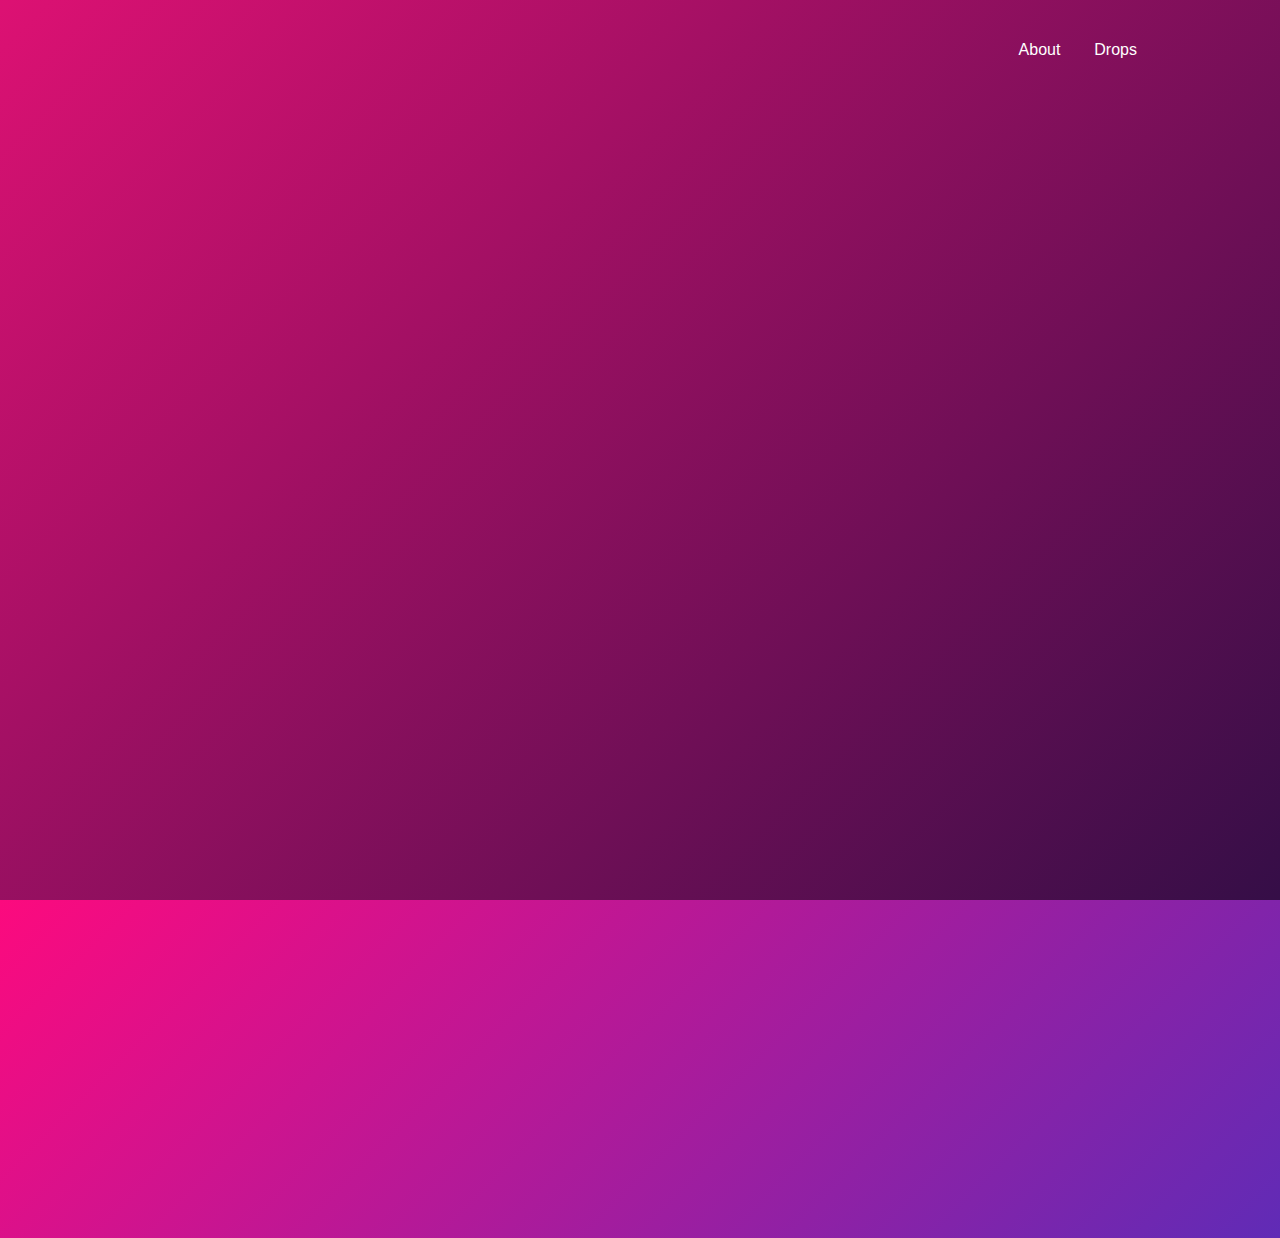
==== raids/index.html @ 93ca28ee "file rename" ====
<!DOCTYPE html>
<html data-wf-domain="knock-offz.webflow.io" data-wf-page="5fed0a3c72f67b501369cc61" data-wf-site="5fed0a3c148d168e999ea239" data-wf-status="1">
    <head>
        <meta charset="utf-8"/>
        <title>KNOCK OFFZ</title>
        <meta content="width=device-width, initial-scale=1" name="viewport"/>
        <meta content="Webflow" name="generator"/>
        <link href="css/styles.css" rel="stylesheet" type="text/css"/>
        <script src="https://ajax.googleapis.com/ajax/libs/webfont/1.6.26/webfont.js" type="text/javascript"></script>
        <script type="text/javascript">
            WebFont.load({
                google: {
                    families: ["Gothic A1:300,regular,500,600,700,800"]
                }
            });
        </script>
        <!--[if lt IE 9]><script src="https://cdnjs.cloudflare.com/ajax/libs/html5shiv/3.7.3/html5shiv.min.js" type="text/javascript"></script><![endif]-->
        <script type="text/javascript">
            !function(o, c) {
                var n = c.documentElement
                  , t = " w-mod-";
                n.className += t + "js",
                ("ontouchstart"in o || o.DocumentTouch && c instanceof DocumentTouch) && (n.className += t + "touch")
            }(window, document);
        </script>
        <link href="https://uploads-ssl.webflow.com/img/favicon.ico" rel="shortcut icon" type="image/x-icon"/>
        <link href="https://uploads-ssl.webflow.com/img/webclip.png" rel="apple-touch-icon"/>
    </head>
    <body class="body">
        <div class="hero">
            <div data-collapse="medium" data-animation="default" data-duration="400" data-doc-height="1" role="banner" class="nav w-nav">
                <div class="nav-inner">
                    <div class="nav-logo-wrap">
                        <a href="#" class="brand w-nav-brand">
                            <img src="https://uploads-ssl.webflow.com/5fed0a3c148d168e999ea239/5fed2b723d451a4222a7e1fe_Untitled%20(1).png" width="291" sizes="291px" srcset="https://uploads-ssl.webflow.com/5fed0a3c148d168e999ea239/5fed2b723d451a4222a7e1fe_Untitled%20(1)-p-500.png 500w, https://uploads-ssl.webflow.com/5fed0a3c148d168e999ea239/5fed2b723d451a4222a7e1fe_Untitled%20(1)-p-800.png 800w, https://uploads-ssl.webflow.com/5fed0a3c148d168e999ea239/5fed2b723d451a4222a7e1fe_Untitled%20(1)-p-1080.png 1080w, https://uploads-ssl.webflow.com/5fed0a3c148d168e999ea239/5fed2b723d451a4222a7e1fe_Untitled%20(1)-p-1600.png 1600w, https://uploads-ssl.webflow.com/5fed0a3c148d168e999ea239/5fed2b723d451a4222a7e1fe_Untitled%20(1).png 1920w" alt=""/>
                        </a>
                    </div>
                    <div class="nav-menu-wrap">
                        <nav role="navigation" class="nav-menu-2 w-nav-menu">
                            <a href="#" class="nav-link w-nav-link">About</a>
                            <a href="/drop.html" class="nav-link w-nav-link">Drops</a>
                        </nav>
                        <div class="menu-button w-nav-button">
                            <div class="menu-icon w-icon-nav-menu"></div>
                        </div>
                    </div>
                </div>
            </div>
        </div>
        <div class="section center">
            <img src="https://uploads-ssl.webflow.com/5fed0a3c148d168e999ea239/5fed0a3c72f67b8a9769ccba_arrow.svg" alt="" class="arrow"/>
            <div data-w-id="6b220cb1-4b9c-7fb0-75b9-53ff4a6c35a2" style="-webkit-transform:translate3d(0, 30PX, 0) scale3d(1, 1, 1) rotateX(0) rotateY(0) rotateZ(0) skew(0, 0);-moz-transform:translate3d(0, 30PX, 0) scale3d(1, 1, 1) rotateX(0) rotateY(0) rotateZ(0) skew(0, 0);-ms-transform:translate3d(0, 30PX, 0) scale3d(1, 1, 1) rotateX(0) rotateY(0) rotateZ(0) skew(0, 0);transform:translate3d(0, 30PX, 0) scale3d(1, 1, 1) rotateX(0) rotateY(0) rotateZ(0) skew(0, 0);opacity:0" class="hero-content">
                <h1 class="heading-3">Replicas</h1>
                <h3 class="hero-subhead">Best Quality, Best Price, Best Products</h3>
                <a href="https://discord.gg/gg2yycAX" target="_blank" class="button w-button">Join Discord</a>
            </div>
            <img src="https://uploads-ssl.webflow.com/5fed0a3c148d168e999ea239/5fed34bbb9e689dfbba9225a_Juice%20box.png" loading="lazy" style="-webkit-transform:translate3d(0, 60PX, 0) scale3d(1, 1, 1) rotateX(0) rotateY(0) rotateZ(0) skew(0, 0);-moz-transform:translate3d(0, 60PX, 0) scale3d(1, 1, 1) rotateX(0) rotateY(0) rotateZ(0) skew(0, 0);-ms-transform:translate3d(0, 60PX, 0) scale3d(1, 1, 1) rotateX(0) rotateY(0) rotateZ(0) skew(0, 0);transform:translate3d(0, 60PX, 0) scale3d(1, 1, 1) rotateX(0) rotateY(0) rotateZ(0) skew(0, 0);opacity:0" width="990" data-w-id="77e69727-c455-8e07-0990-833a661c94ea" alt="" class="hero-image"/>
        </div>
        <div class="bottom-image-wrap w-clearfix">
            <img src="https://uploads-ssl.webflow.com/5fed0a3c148d168e999ea239/5fed3c218ef403497ccfd1d7_cover.1548171.2400x600-removebg-preview%20(2).png" width="2597" sizes="100vw" srcset="https://uploads-ssl.webflow.com/5fed0a3c148d168e999ea239/5fed3c218ef403497ccfd1d7_cover.1548171.2400x600-removebg-preview%20(2)-p-500.png 500w, https://uploads-ssl.webflow.com/5fed0a3c148d168e999ea239/5fed3c218ef403497ccfd1d7_cover.1548171.2400x600-removebg-preview%20(2)-p-800.png 800w, https://uploads-ssl.webflow.com/5fed0a3c148d168e999ea239/5fed3c218ef403497ccfd1d7_cover.1548171.2400x600-removebg-preview%20(2).png 1000w" alt="" class="image-5"/>
        </div>
        <div id="download" class="section wide purple">
            <div data-w-id="376e2a1f-ec70-0dab-11ea-b1863101e37b" style="-webkit-transform:translate3d(0, 40PX, 0) scale3d(1, 1, 1) rotateX(0) rotateY(0) rotateZ(0) skew(0, 0);-moz-transform:translate3d(0, 40PX, 0) scale3d(1, 1, 1) rotateX(0) rotateY(0) rotateZ(0) skew(0, 0);-ms-transform:translate3d(0, 40PX, 0) scale3d(1, 1, 1) rotateX(0) rotateY(0) rotateZ(0) skew(0, 0);transform:translate3d(0, 40PX, 0) scale3d(1, 1, 1) rotateX(0) rotateY(0) rotateZ(0) skew(0, 0);opacity:0" class="wrap">
                <h2>Ready to flex on your friends?</h2>
                <div class="button-wrap">
                    <a href="https://discord.gg/gg2yycAX" target="_blank" class="button w-button">Join Discord</a>
                    <a href="#" class="button contact w-button">See Drops</a>
                </div>
            </div>
        </div>
        <script src="https://d3e54v103j8qbb.cloudfront.net/js/jquery-3.5.1.min.dc5e7f18c8.js?site=5fed0a3c148d168e999ea239" type="text/javascript" integrity="sha256-9/aliU8dGd2tb6OSsuzixeV4y/faTqgFtohetphbbj0=" crossorigin="anonymous"></script>
        <script src="js/main.js" type="text/javascript"></script>
        <!--[if lte IE 9]><script src="//cdnjs.cloudflare.com/ajax/libs/placeholders/3.0.2/placeholders.min.js"></script><![endif]-->
    </body>
</html>
---- raids/css/styles.css ----
/* Generated on: Thu Dec 31 2020 04:49:14 GMT+0000 (Coordinated Universal Time) */
/* ==========================================================================
   normalize.css v3.0.3 | MIT License | github.com/necolas/normalize.css 
   ========================================================================== */
/*! normalize.css v3.0.3 | MIT License | github.com/necolas/normalize.css */html{font-family:sans-serif;-ms-text-size-adjust:100%;-webkit-text-size-adjust:100%}body{margin:0}article,aside,details,figcaption,figure,footer,header,hgroup,main,menu,nav,section,summary{display:block}audio,canvas,progress,video{display:inline-block;vertical-align:baseline}audio:not([controls]){display:none;height:0}[hidden],template{display:none}a{background-color:transparent}a:active,a:hover{outline:0}abbr[title]{border-bottom:1px dotted}b,strong{font-weight:bold}dfn{font-style:italic}h1{font-size:2em;margin:.67em 0}mark{background:#ff0;color:#000}small{font-size:80%}sub,sup{font-size:75%;line-height:0;position:relative;vertical-align:baseline}sup{top:-0.5em}sub{bottom:-0.25em}img{border:0}svg:not(:root){overflow:hidden}figure{margin:1em 40px}hr{box-sizing:content-box;height:0}pre{overflow:auto}code,kbd,pre,samp{font-family:monospace,monospace;font-size:1em}button,input,optgroup,select,textarea{color:inherit;font:inherit;margin:0}button{overflow:visible}button,select{text-transform:none}button,html input[type="button"],input[type="reset"]{-webkit-appearance:button;cursor:pointer}button[disabled],html input[disabled]{cursor:default}button::-moz-focus-inner,input::-moz-focus-inner{border:0;padding:0}input{line-height:normal}input[type="checkbox"],input[type="radio"]{box-sizing:border-box;padding:0}input[type="number"]::-webkit-inner-spin-button,input[type="number"]::-webkit-outer-spin-button{height:auto}input[type="search"]{-webkit-appearance:none}input[type="search"]::-webkit-search-cancel-button,input[type="search"]::-webkit-search-decoration{-webkit-appearance:none}fieldset{border:1px solid #c0c0c0;margin:0 2px;padding:.35em .625em .75em}legend{border:0;padding:0}textarea{overflow:auto}optgroup{font-weight:bold}table{border-collapse:collapse;border-spacing:0}td,th{padding:0}

/* ==========================================================================
   Start of base Webflow CSS - If you're looking for some ultra-clean CSS, skip the boilerplate and see the unminified code below.
   ========================================================================== */
   @font-face{font-family:'webflow-icons';src:url("[data-uri]") format('truetype');font-weight:normal;font-style:normal}[class^="w-icon-"],[class*=" w-icon-"]{font-family:'webflow-icons' !important;speak:none;font-style:normal;font-weight:normal;font-variant:normal;text-transform:none;line-height:1;-webkit-font-smoothing:antialiased;-moz-osx-font-smoothing:grayscale}.w-icon-slider-right:before{content:"\e600"}.w-icon-slider-left:before{content:"\e601"}.w-icon-nav-menu:before{content:"\e602"}.w-icon-arrow-down:before,.w-icon-dropdown-toggle:before{content:"\e603"}.w-icon-file-upload-remove:before{content:"\e900"}.w-icon-file-upload-icon:before{content:"\e903"}*{-webkit-box-sizing:border-box;-moz-box-sizing:border-box;box-sizing:border-box}html{height:100%}body{margin:0;min-height:100%;background-color:#fff;font-family:Arial,sans-serif;font-size:14px;line-height:20px;color:#333}img{max-width:100%;vertical-align:middle;display:inline-block}html.w-mod-touch *{background-attachment:scroll !important}.w-block{display:block}.w-inline-block{max-width:100%;display:inline-block}.w-clearfix:before,.w-clearfix:after{content:" ";display:table;grid-column-start:1;grid-row-start:1;grid-column-end:2;grid-row-end:2}.w-clearfix:after{clear:both}.w-hidden{display:none}.w-button{display:inline-block;padding:9px 15px;background-color:#3898EC;color:white;border:0;line-height:inherit;text-decoration:none;cursor:pointer;border-radius:0}input.w-button{-webkit-appearance:button}html[data-w-dynpage] [data-w-cloak]{color:transparent !important}.w-webflow-badge,.w-webflow-badge *{position:static;left:auto;top:auto;right:auto;bottom:auto;z-index:auto;display:block;visibility:visible;overflow:visible;overflow-x:visible;overflow-y:visible;box-sizing:border-box;width:auto;height:auto;max-height:none;max-width:none;min-height:0;min-width:0;margin:0;padding:0;float:none;clear:none;border:0 none transparent;border-radius:0;background:none;background-image:none;background-position:0 0;background-size:auto auto;background-repeat:repeat;background-origin:padding-box;background-clip:border-box;background-attachment:scroll;background-color:transparent;box-shadow:none;opacity:1;transform:none;transition:none;direction:ltr;font-family:inherit;font-weight:inherit;color:inherit;font-size:inherit;line-height:inherit;font-style:inherit;font-variant:inherit;text-align:inherit;letter-spacing:inherit;text-decoration:inherit;text-indent:0;text-transform:inherit;list-style-type:disc;text-shadow:none;font-smoothing:auto;vertical-align:baseline;cursor:inherit;white-space:inherit;word-break:normal;word-spacing:normal;word-wrap:normal}.w-webflow-badge{position:fixed !important;display:inline-block !important;visibility:visible !important;z-index:2147483647 !important;top:auto !important;right:12px !important;bottom:12px !important;left:auto !important;color:#AAADB0 !important;background-color:#fff !important;border-radius:3px !important;padding:6px 8px 6px 6px !important;font-size:12px !important;opacity:1 !important;line-height:14px !important;text-decoration:none !important;transform:none !important;margin:0 !important;width:auto !important;height:auto !important;overflow:visible !important;white-space:nowrap;box-shadow:0 0 0 1px rgba(0,0,0,0.1),0 1px 3px rgba(0,0,0,0.1);cursor:pointer}.w-webflow-badge>img{display:inline-block !important;visibility:visible !important;opacity:1 !important;vertical-align:middle !important}h1,h2,h3,h4,h5,h6{font-weight:bold;margin-bottom:10px}h1{font-size:38px;line-height:44px;margin-top:20px}h2{font-size:32px;line-height:36px;margin-top:20px}h3{font-size:24px;line-height:30px;margin-top:20px}h4{font-size:18px;line-height:24px;margin-top:10px}h5{font-size:14px;line-height:20px;margin-top:10px}h6{font-size:12px;line-height:18px;margin-top:10px}p{margin-top:0;margin-bottom:10px}blockquote{margin:0 0 10px 0;padding:10px 20px;border-left:5px solid #E2E2E2;font-size:18px;line-height:22px}figure{margin:0;margin-bottom:10px}figcaption{margin-top:5px;text-align:center}ul,ol{margin-top:0;margin-bottom:10px;padding-left:40px}.w-list-unstyled{padding-left:0;list-style:none}.w-embed:before,.w-embed:after{content:" ";display:table;grid-column-start:1;grid-row-start:1;grid-column-end:2;grid-row-end:2}.w-embed:after{clear:both}.w-video{width:100%;position:relative;padding:0}.w-video iframe,.w-video object,.w-video embed{position:absolute;top:0;left:0;width:100%;height:100%}fieldset{padding:0;margin:0;border:0}button,html input[type="button"],input[type="reset"]{border:0;cursor:pointer;-webkit-appearance:button}.w-form{margin:0 0 15px}.w-form-done{display:none;padding:20px;text-align:center;background-color:#dddddd}.w-form-fail{display:none;margin-top:10px;padding:10px;background-color:#ffdede}label{display:block;margin-bottom:5px;font-weight:bold}.w-input,.w-select{display:block;width:100%;height:38px;padding:8px 12px;margin-bottom:10px;font-size:14px;line-height:1.42857143;color:#333333;vertical-align:middle;background-color:#ffffff;border:1px solid #cccccc}.w-input:-moz-placeholder,.w-select:-moz-placeholder{color:#999}.w-input::-moz-placeholder,.w-select::-moz-placeholder{color:#999;opacity:1}.w-input:-ms-input-placeholder,.w-select:-ms-input-placeholder{color:#999}.w-input::-webkit-input-placeholder,.w-select::-webkit-input-placeholder{color:#999}.w-input:focus,.w-select:focus{border-color:#3898EC;outline:0}.w-input[disabled],.w-select[disabled],.w-input[readonly],.w-select[readonly],fieldset[disabled] .w-input,fieldset[disabled] .w-select{cursor:not-allowed;background-color:#eeeeee}textarea.w-input,textarea.w-select{height:auto}.w-select{background-color:#f3f3f3}.w-select[multiple]{height:auto}.w-form-label{display:inline-block;cursor:pointer;font-weight:normal;margin-bottom:0}.w-radio{display:block;margin-bottom:5px;padding-left:20px}.w-radio:before,.w-radio:after{content:" ";display:table;grid-column-start:1;grid-row-start:1;grid-column-end:2;grid-row-end:2}.w-radio:after{clear:both}.w-radio-input{margin:4px 0 0;margin-top:1px \9;line-height:normal;float:left;margin-left:-20px}.w-radio-input{margin-top:3px}.w-file-upload{display:block;margin-bottom:10px}.w-file-upload-input{width:.1px;height:.1px;opacity:0;overflow:hidden;position:absolute;z-index:-100}.w-file-upload-default,.w-file-upload-uploading,.w-file-upload-success{display:inline-block;color:#333333}.w-file-upload-error{display:block;margin-top:10px}.w-file-upload-default.w-hidden,.w-file-upload-uploading.w-hidden,.w-file-upload-error.w-hidden,.w-file-upload-success.w-hidden{display:none}.w-file-upload-uploading-btn{display:flex;font-size:14px;font-weight:normal;cursor:pointer;margin:0;padding:8px 12px;border:1px solid #cccccc;background-color:#fafafa}.w-file-upload-file{display:flex;flex-grow:1;justify-content:space-between;margin:0;padding:8px 9px 8px 11px;border:1px solid #cccccc;background-color:#fafafa}.w-file-upload-file-name{font-size:14px;font-weight:normal;display:block}.w-file-remove-link{margin-top:3px;margin-left:10px;width:auto;height:auto;padding:3px;display:block;cursor:pointer}.w-icon-file-upload-remove{margin:auto;font-size:10px}.w-file-upload-error-msg{display:inline-block;color:#ea384c;padding:2px 0}.w-file-upload-info{display:inline-block;line-height:38px;padding:0 12px}.w-file-upload-label{display:inline-block;font-size:14px;font-weight:normal;cursor:pointer;margin:0;padding:8px 12px;border:1px solid #cccccc;background-color:#fafafa}.w-icon-file-upload-icon,.w-icon-file-upload-uploading{display:inline-block;margin-right:8px;width:20px}.w-icon-file-upload-uploading{height:20px}.w-container{margin-left:auto;margin-right:auto;max-width:940px}.w-container:before,.w-container:after{content:" ";display:table;grid-column-start:1;grid-row-start:1;grid-column-end:2;grid-row-end:2}.w-container:after{clear:both}.w-container .w-row{margin-left:-10px;margin-right:-10px}.w-row:before,.w-row:after{content:" ";display:table;grid-column-start:1;grid-row-start:1;grid-column-end:2;grid-row-end:2}.w-row:after{clear:both}.w-row .w-row{margin-left:0;margin-right:0}.w-col{position:relative;float:left;width:100%;min-height:1px;padding-left:10px;padding-right:10px}.w-col .w-col{padding-left:0;padding-right:0}.w-col-1{width:8.33333333%}.w-col-2{width:16.66666667%}.w-col-3{width:25%}.w-col-4{width:33.33333333%}.w-col-5{width:41.66666667%}.w-col-6{width:50%}.w-col-7{width:58.33333333%}.w-col-8{width:66.66666667%}.w-col-9{width:75%}.w-col-10{width:83.33333333%}.w-col-11{width:91.66666667%}.w-col-12{width:100%}.w-hidden-main{display:none !important}@media screen and (max-width:991px){.w-container{max-width:728px}.w-hidden-main{display:inherit !important}.w-hidden-medium{display:none !important}.w-col-medium-1{width:8.33333333%}.w-col-medium-2{width:16.66666667%}.w-col-medium-3{width:25%}.w-col-medium-4{width:33.33333333%}.w-col-medium-5{width:41.66666667%}.w-col-medium-6{width:50%}.w-col-medium-7{width:58.33333333%}.w-col-medium-8{width:66.66666667%}.w-col-medium-9{width:75%}.w-col-medium-10{width:83.33333333%}.w-col-medium-11{width:91.66666667%}.w-col-medium-12{width:100%}.w-col-stack{width:100%;left:auto;right:auto}}@media screen and (max-width:767px){.w-hidden-main{display:inherit !important}.w-hidden-medium{display:inherit !important}.w-hidden-small{display:none !important}.w-row,.w-container .w-row{margin-left:0;margin-right:0}.w-col{width:100%;left:auto;right:auto}.w-col-small-1{width:8.33333333%}.w-col-small-2{width:16.66666667%}.w-col-small-3{width:25%}.w-col-small-4{width:33.33333333%}.w-col-small-5{width:41.66666667%}.w-col-small-6{width:50%}.w-col-small-7{width:58.33333333%}.w-col-small-8{width:66.66666667%}.w-col-small-9{width:75%}.w-col-small-10{width:83.33333333%}.w-col-small-11{width:91.66666667%}.w-col-small-12{width:100%}}@media screen and (max-width:479px){.w-container{max-width:none}.w-hidden-main{display:inherit !important}.w-hidden-medium{display:inherit !important}.w-hidden-small{display:inherit !important}.w-hidden-tiny{display:none !important}.w-col{width:100%}.w-col-tiny-1{width:8.33333333%}.w-col-tiny-2{width:16.66666667%}.w-col-tiny-3{width:25%}.w-col-tiny-4{width:33.33333333%}.w-col-tiny-5{width:41.66666667%}.w-col-tiny-6{width:50%}.w-col-tiny-7{width:58.33333333%}.w-col-tiny-8{width:66.66666667%}.w-col-tiny-9{width:75%}.w-col-tiny-10{width:83.33333333%}.w-col-tiny-11{width:91.66666667%}.w-col-tiny-12{width:100%}}.w-widget{position:relative}.w-widget-map{width:100%;height:400px}.w-widget-map label{width:auto;display:inline}.w-widget-map img{max-width:inherit}.w-widget-map .gm-style-iw{text-align:center}.w-widget-map .gm-style-iw>button{display:none !important}.w-widget-twitter{overflow:hidden}.w-widget-twitter-count-shim{display:inline-block;vertical-align:top;position:relative;width:28px;height:20px;text-align:center;background:white;border:#758696 solid 1px;border-radius:3px}.w-widget-twitter-count-shim *{pointer-events:none;-webkit-user-select:none;-moz-user-select:none;-ms-user-select:none;user-select:none}.w-widget-twitter-count-shim .w-widget-twitter-count-inner{position:relative;font-size:15px;line-height:12px;text-align:center;color:#999;font-family:serif}.w-widget-twitter-count-shim .w-widget-twitter-count-clear{position:relative;display:block}.w-widget-twitter-count-shim.w--large{width:36px;height:28px}.w-widget-twitter-count-shim.w--large .w-widget-twitter-count-inner{font-size:18px;line-height:18px}.w-widget-twitter-count-shim:not(.w--vertical){margin-left:5px;margin-right:8px}.w-widget-twitter-count-shim:not(.w--vertical).w--large{margin-left:6px}.w-widget-twitter-count-shim:not(.w--vertical):before,.w-widget-twitter-count-shim:not(.w--vertical):after{top:50%;left:0;border:solid transparent;content:" ";height:0;width:0;position:absolute;pointer-events:none}.w-widget-twitter-count-shim:not(.w--vertical):before{border-color:rgba(117,134,150,0);border-right-color:#5d6c7b;border-width:4px;margin-left:-9px;margin-top:-4px}.w-widget-twitter-count-shim:not(.w--vertical).w--large:before{border-width:5px;margin-left:-10px;margin-top:-5px}.w-widget-twitter-count-shim:not(.w--vertical):after{border-color:rgba(255,255,255,0);border-right-color:white;border-width:4px;margin-left:-8px;margin-top:-4px}.w-widget-twitter-count-shim:not(.w--vertical).w--large:after{border-width:5px;margin-left:-9px;margin-top:-5px}.w-widget-twitter-count-shim.w--vertical{width:61px;height:33px;margin-bottom:8px}.w-widget-twitter-count-shim.w--vertical:before,.w-widget-twitter-count-shim.w--vertical:after{top:100%;left:50%;border:solid transparent;content:" ";height:0;width:0;position:absolute;pointer-events:none}.w-widget-twitter-count-shim.w--vertical:before{border-color:rgba(117,134,150,0);border-top-color:#5d6c7b;border-width:5px;margin-left:-5px}.w-widget-twitter-count-shim.w--vertical:after{border-color:rgba(255,255,255,0);border-top-color:white;border-width:4px;margin-left:-4px}.w-widget-twitter-count-shim.w--vertical .w-widget-twitter-count-inner{font-size:18px;line-height:22px}.w-widget-twitter-count-shim.w--vertical.w--large{width:76px}.w-widget-gplus{overflow:hidden}.w-background-video{position:relative;overflow:hidden;height:500px;color:white}.w-background-video>video{background-size:cover;background-position:50% 50%;position:absolute;margin:auto;width:100%;height:100%;right:-100%;bottom:-100%;top:-100%;left:-100%;object-fit:cover;z-index:-100}.w-background-video>video::-webkit-media-controls-start-playback-button{display:none !important;-webkit-appearance:none}.w-slider{position:relative;height:300px;text-align:center;background:#dddddd;clear:both;-webkit-tap-highlight-color:rgba(0,0,0,0);tap-highlight-color:rgba(0,0,0,0)}.w-slider-mask{position:relative;display:block;overflow:hidden;z-index:1;left:0;right:0;height:100%;white-space:nowrap}.w-slide{position:relative;display:inline-block;vertical-align:top;width:100%;height:100%;white-space:normal;text-align:left}.w-slider-nav{position:absolute;z-index:2;top:auto;right:0;bottom:0;left:0;margin:auto;padding-top:10px;height:40px;text-align:center;-webkit-tap-highlight-color:rgba(0,0,0,0);tap-highlight-color:rgba(0,0,0,0)}.w-slider-nav.w-round>div{border-radius:100%}.w-slider-nav.w-num>div{width:auto;height:auto;padding:.2em .5em;font-size:inherit;line-height:inherit}.w-slider-nav.w-shadow>div{box-shadow:0 0 3px rgba(51,51,51,0.4)}.w-slider-nav-invert{color:#fff}.w-slider-nav-invert>div{background-color:rgba(34,34,34,0.4)}.w-slider-nav-invert>div.w-active{background-color:#222}.w-slider-dot{position:relative;display:inline-block;width:1em;height:1em;background-color:rgba(255,255,255,0.4);cursor:pointer;margin:0 3px .5em;transition:background-color 100ms,color 100ms}.w-slider-dot.w-active{background-color:#fff}.w-slider-dot:focus{outline:none;box-shadow:0 0 0 2px #fff}.w-slider-dot:focus.w-active{box-shadow:none}.w-slider-arrow-left,.w-slider-arrow-right{position:absolute;width:80px;top:0;right:0;bottom:0;left:0;margin:auto;cursor:pointer;overflow:hidden;color:white;font-size:40px;-webkit-tap-highlight-color:rgba(0,0,0,0);tap-highlight-color:rgba(0,0,0,0);-webkit-user-select:none;-moz-user-select:none;-ms-user-select:none;user-select:none}.w-slider-arrow-left [class^="w-icon-"],.w-slider-arrow-right [class^="w-icon-"],.w-slider-arrow-left [class*=" w-icon-"],.w-slider-arrow-right [class*=" w-icon-"]{position:absolute}.w-slider-arrow-left:focus,.w-slider-arrow-right:focus{outline:0}.w-slider-arrow-left{z-index:3;right:auto}.w-slider-arrow-right{z-index:4;left:auto}.w-icon-slider-left,.w-icon-slider-right{top:0;right:0;bottom:0;left:0;margin:auto;width:1em;height:1em}.w-slider-aria-label{border:0;clip:rect(0 0 0 0);height:1px;margin:-1px;overflow:hidden;padding:0;position:absolute;width:1px}.w-dropdown{display:inline-block;position:relative;text-align:left;margin-left:auto;margin-right:auto;z-index:900}.w-dropdown-btn,.w-dropdown-toggle,.w-dropdown-link{position:relative;vertical-align:top;text-decoration:none;color:#222222;padding:20px;text-align:left;margin-left:auto;margin-right:auto;white-space:nowrap}.w-dropdown-toggle{-webkit-user-select:none;-moz-user-select:none;-ms-user-select:none;user-select:none;display:inline-block;cursor:pointer;padding-right:40px}.w-dropdown-toggle:focus{outline:0}.w-icon-dropdown-toggle{position:absolute;top:0;right:0;bottom:0;margin:auto;margin-right:20px;width:1em;height:1em}.w-dropdown-list{position:absolute;background:#dddddd;display:none;min-width:100%}.w-dropdown-list.w--open{display:block}.w-dropdown-link{padding:10px 20px;display:block;color:#222222}.w-dropdown-link.w--current{color:#0082f3}.w-dropdown-link:focus{outline:0}@media screen and (max-width:767px){.w-nav-brand{padding-left:10px}}.w-lightbox-backdrop{color:#000;cursor:auto;font-family:serif;font-size:medium;font-style:normal;font-variant:normal;font-weight:normal;letter-spacing:normal;line-height:normal;list-style:disc;text-align:start;text-indent:0;text-shadow:none;text-transform:none;visibility:visible;white-space:normal;word-break:normal;word-spacing:normal;word-wrap:normal;position:fixed;top:0;right:0;bottom:0;left:0;color:#fff;font-family:"Helvetica Neue",Helvetica,Ubuntu,"Segoe UI",Verdana,sans-serif;font-size:17px;line-height:1.2;font-weight:300;text-align:center;background:rgba(0,0,0,0.9);z-index:2000;outline:0;opacity:0;-webkit-user-select:none;-moz-user-select:none;-ms-user-select:none;-webkit-tap-highlight-color:transparent;-webkit-transform:translate(0, 0)}.w-lightbox-backdrop,.w-lightbox-container{height:100%;overflow:auto;-webkit-overflow-scrolling:touch}.w-lightbox-content{position:relative;height:100vh;overflow:hidden}.w-lightbox-view{position:absolute;width:100vw;height:100vh;opacity:0}.w-lightbox-view:before{content:"";height:100vh}.w-lightbox-group,.w-lightbox-group .w-lightbox-view,.w-lightbox-group .w-lightbox-view:before{height:86vh}.w-lightbox-frame,.w-lightbox-view:before{display:inline-block;vertical-align:middle}.w-lightbox-figure{position:relative;margin:0}.w-lightbox-group .w-lightbox-figure{cursor:pointer}.w-lightbox-img{width:auto;height:auto;max-width:none}.w-lightbox-image{display:block;float:none;max-width:100vw;max-height:100vh}.w-lightbox-group .w-lightbox-image{max-height:86vh}.w-lightbox-caption{position:absolute;right:0;bottom:0;left:0;padding:.5em 1em;background:rgba(0,0,0,0.4);text-align:left;text-overflow:ellipsis;white-space:nowrap;overflow:hidden}.w-lightbox-embed{position:absolute;top:0;right:0;bottom:0;left:0;width:100%;height:100%}.w-lightbox-control{position:absolute;top:0;width:4em;background-size:24px;background-repeat:no-repeat;background-position:center;cursor:pointer;-webkit-transition:all .3s;transition:all .3s}.w-lightbox-left{display:none;bottom:0;left:0;background-image:url("[data-uri]")}.w-lightbox-right{display:none;right:0;bottom:0;background-image:url("[data-uri]")}.w-lightbox-close{right:0;height:2.6em;background-image:url("[data-uri]");background-size:18px}.w-lightbox-strip{position:absolute;bottom:0;left:0;right:0;padding:0 1vh;line-height:0;white-space:nowrap;overflow-x:auto;overflow-y:hidden}.w-lightbox-item{display:inline-block;width:10vh;padding:2vh 1vh;box-sizing:content-box;cursor:pointer;-webkit-transform:translate3d(0, 0, 0)}.w-lightbox-active{opacity:.3}.w-lightbox-thumbnail{position:relative;height:10vh;background:#222;overflow:hidden}.w-lightbox-thumbnail-image{position:absolute;top:0;left:0}.w-lightbox-thumbnail .w-lightbox-tall{top:50%;width:100%;-webkit-transform:translate(0, -50%);-ms-transform:translate(0, -50%);transform:translate(0, -50%)}.w-lightbox-thumbnail .w-lightbox-wide{left:50%;height:100%;-webkit-transform:translate(-50%, 0);-ms-transform:translate(-50%, 0);transform:translate(-50%, 0)}.w-lightbox-spinner{position:absolute;top:50%;left:50%;box-sizing:border-box;width:40px;height:40px;margin-top:-20px;margin-left:-20px;border:5px solid rgba(0,0,0,0.4);border-radius:50%;-webkit-animation:spin .8s infinite linear;animation:spin .8s infinite linear}.w-lightbox-spinner:after{content:"";position:absolute;top:-4px;right:-4px;bottom:-4px;left:-4px;border:3px solid transparent;border-bottom-color:#fff;border-radius:50%}.w-lightbox-hide{display:none}.w-lightbox-noscroll{overflow:hidden}@media (min-width:768px){.w-lightbox-content{height:96vh;margin-top:2vh}.w-lightbox-view,.w-lightbox-view:before{height:96vh}.w-lightbox-group,.w-lightbox-group .w-lightbox-view,.w-lightbox-group .w-lightbox-view:before{height:84vh}.w-lightbox-image{max-width:96vw;max-height:96vh}.w-lightbox-group .w-lightbox-image{max-width:82.3vw;max-height:84vh}.w-lightbox-left,.w-lightbox-right{display:block;opacity:.5}.w-lightbox-close{opacity:.8}.w-lightbox-control:hover{opacity:1}}.w-lightbox-inactive,.w-lightbox-inactive:hover{opacity:0}.w-richtext:before,.w-richtext:after{content:" ";display:table;grid-column-start:1;grid-row-start:1;grid-column-end:2;grid-row-end:2}.w-richtext:after{clear:both}.w-richtext[contenteditable="true"]:before,.w-richtext[contenteditable="true"]:after{white-space:initial}.w-richtext ol,.w-richtext ul{overflow:hidden}.w-richtext .w-richtext-figure-selected.w-richtext-figure-type-video div:after,.w-richtext .w-richtext-figure-selected[data-rt-type="video"] div:after{outline:2px solid #2895f7}.w-richtext .w-richtext-figure-selected.w-richtext-figure-type-image div,.w-richtext .w-richtext-figure-selected[data-rt-type="image"] div{outline:2px solid #2895f7}.w-richtext figure.w-richtext-figure-type-video>div:after,.w-richtext figure[data-rt-type="video"]>div:after{content:'';position:absolute;display:none;left:0;top:0;right:0;bottom:0}.w-richtext figure{position:relative;max-width:60%}.w-richtext figure>div:before{cursor:default !important}.w-richtext figure img{width:100%}.w-richtext figure figcaption.w-richtext-figcaption-placeholder{opacity:.6}.w-richtext figure div{font-size:0;color:transparent}.w-richtext figure.w-richtext-figure-type-image,.w-richtext figure[data-rt-type="image"]{display:table}.w-richtext figure.w-richtext-figure-type-image>div,.w-richtext figure[data-rt-type="image"]>div{display:inline-block}.w-richtext figure.w-richtext-figure-type-image>figcaption,.w-richtext figure[data-rt-type="image"]>figcaption{display:table-caption;caption-side:bottom}.w-richtext figure.w-richtext-figure-type-video,.w-richtext figure[data-rt-type="video"]{width:60%;height:0}.w-richtext figure.w-richtext-figure-type-video iframe,.w-richtext figure[data-rt-type="video"] iframe{position:absolute;top:0;left:0;width:100%;height:100%}.w-richtext figure.w-richtext-figure-type-video>div,.w-richtext figure[data-rt-type="video"]>div{width:100%}.w-richtext figure.w-richtext-align-center{margin-right:auto;margin-left:auto;clear:both}.w-richtext figure.w-richtext-align-center.w-richtext-figure-type-image>div,.w-richtext figure.w-richtext-align-center[data-rt-type="image"]>div{max-width:100%}.w-richtext figure.w-richtext-align-normal{clear:both}.w-richtext figure.w-richtext-align-fullwidth{width:100%;max-width:100%;text-align:center;clear:both;display:block;margin-right:auto;margin-left:auto}.w-richtext figure.w-richtext-align-fullwidth>div{display:inline-block;padding-bottom:inherit}.w-richtext figure.w-richtext-align-fullwidth>figcaption{display:block}.w-richtext figure.w-richtext-align-floatleft{float:left;margin-right:15px;clear:none}.w-richtext figure.w-richtext-align-floatright{float:right;margin-left:15px;clear:none}.w-nav{position:relative;background:#dddddd;z-index:1000}.w-nav:before,.w-nav:after{content:" ";display:table;grid-column-start:1;grid-row-start:1;grid-column-end:2;grid-row-end:2}.w-nav:after{clear:both}.w-nav-brand{position:relative;float:left;text-decoration:none;color:#333333}.w-nav-link{position:relative;display:inline-block;vertical-align:top;text-decoration:none;color:#222222;padding:20px;text-align:left;margin-left:auto;margin-right:auto}.w-nav-link.w--current{color:#0082f3}.w-nav-menu{position:relative;float:right}[data-nav-menu-open]{display:block !important;position:absolute;top:100%;left:0;right:0;background:#C8C8C8;text-align:center;overflow:visible;min-width:200px}.w--nav-link-open{display:block;position:relative}.w-nav-overlay{position:absolute;overflow:hidden;display:none;top:100%;left:0;right:0;width:100%}.w-nav-overlay [data-nav-menu-open]{top:0}.w-nav[data-animation="over-left"] .w-nav-overlay{width:auto}.w-nav[data-animation="over-left"] .w-nav-overlay,.w-nav[data-animation="over-left"] [data-nav-menu-open]{right:auto;z-index:1;top:0}.w-nav[data-animation="over-right"] .w-nav-overlay{width:auto}.w-nav[data-animation="over-right"] .w-nav-overlay,.w-nav[data-animation="over-right"] [data-nav-menu-open]{left:auto;z-index:1;top:0}.w-nav-button{position:relative;float:right;padding:18px;font-size:24px;display:none;cursor:pointer;-webkit-tap-highlight-color:rgba(0,0,0,0);tap-highlight-color:rgba(0,0,0,0);-webkit-user-select:none;-moz-user-select:none;-ms-user-select:none;user-select:none}.w-nav-button:focus{outline:0}.w-nav-button.w--open{background-color:#C8C8C8;color:white}.w-nav[data-collapse="all"] .w-nav-menu{display:none}.w-nav[data-collapse="all"] .w-nav-button{display:block}.w--nav-dropdown-open{display:block}.w--nav-dropdown-toggle-open{display:block}.w--nav-dropdown-list-open{position:static}@media screen and (max-width:991px){.w-nav[data-collapse="medium"] .w-nav-menu{display:none}.w-nav[data-collapse="medium"] .w-nav-button{display:block}}@media screen and (max-width:767px){.w-nav[data-collapse="small"] .w-nav-menu{display:none}.w-nav[data-collapse="small"] .w-nav-button{display:block}.w-nav-brand{padding-left:10px}}@media screen and (max-width:479px){.w-nav[data-collapse="tiny"] .w-nav-menu{display:none}.w-nav[data-collapse="tiny"] .w-nav-button{display:block}}.w-tabs{position:relative}.w-tabs:before,.w-tabs:after{content:" ";display:table;grid-column-start:1;grid-row-start:1;grid-column-end:2;grid-row-end:2}.w-tabs:after{clear:both}.w-tab-menu{position:relative}.w-tab-link{position:relative;display:inline-block;vertical-align:top;text-decoration:none;padding:9px 30px;text-align:left;cursor:pointer;color:#222222;background-color:#dddddd}.w-tab-link.w--current{background-color:#C8C8C8}.w-tab-link:focus{outline:0}.w-tab-content{position:relative;display:block;overflow:hidden}.w-tab-pane{position:relative;display:none}.w--tab-active{display:block}@media screen and (max-width:479px){.w-tab-link{display:block}}.w-ix-emptyfix:after{content:""}@keyframes spin{0%{transform:rotate(0deg)}100%{transform:rotate(360deg)}}.w-dyn-empty{padding:10px;background-color:#dddddd}.w-dyn-hide{display:none !important}.w-dyn-bind-empty{display:none !important}.w-condition-invisible{display:none !important}

   /* ==========================================================================
      Start of custom Webflow CSS
      ========================================================================== */
   h1 {
     margin-top: 20px;
     margin-bottom: 10px;
     color: #fff;
     font-size: 10vh;
     line-height: 10vh;
     font-weight: 700;
   }
   
   h2 {
     margin-top: 20px;
     margin-bottom: 20px;
     color: #fff;
     font-size: 38px;
     line-height: 48px;
     font-weight: 700;
   }
   
   h3 {
     margin-top: 10px;
     margin-bottom: 25px;
     color: #6b6b6b;
     font-size: 24px;
     line-height: 40px;
     font-weight: 400;
   }
   
   h4 {
     margin-top: 10px;
     margin-bottom: 10px;
     color: #fff;
     font-size: 18px;
     line-height: 24px;
     font-weight: 700;
   }
   
   p {
     margin-bottom: 10px;
     color: #6b6b6b;
     font-size: 16px;
     line-height: 30px;
   }
   
   a {
     color: #000;
     text-decoration: underline;
   }
   
   .section {
     display: -webkit-box;
     display: -webkit-flex;
     display: -ms-flexbox;
     display: flex;
     width: 100%;
     height: auto;
     -webkit-box-orient: vertical;
     -webkit-box-direction: normal;
     -webkit-flex-direction: column;
     -ms-flex-direction: column;
     flex-direction: column;
     -webkit-box-pack: center;
     -webkit-justify-content: center;
     -ms-flex-pack: center;
     justify-content: center;
     -webkit-box-align: center;
     -webkit-align-items: center;
     -ms-flex-align: center;
     align-items: center;
   }
   
   .section.center {
     position: relative;
     display: -webkit-box;
     display: -webkit-flex;
     display: -ms-flexbox;
     display: flex;
     height: 100vh;
     padding-top: 0vh;
     -webkit-box-pack: center;
     -webkit-justify-content: center;
     -ms-flex-pack: center;
     justify-content: center;
     -webkit-box-align: start;
     -webkit-align-items: flex-start;
     -ms-flex-align: start;
     align-items: flex-start;
     background-color: #cf0063;
     background-image: linear-gradient(135deg, #dd1173, #350e47);
   }
   
   .section.column {
     display: -webkit-box;
     display: -webkit-flex;
     display: -ms-flexbox;
     display: flex;
     height: auto;
     padding: 15vh 10vw;
     -webkit-box-pack: justify;
     -webkit-justify-content: space-between;
     -ms-flex-pack: justify;
     justify-content: space-between;
   }
   
   .section.column.devices {
     height: auto;
     -webkit-box-orient: vertical;
     -webkit-box-direction: normal;
     -webkit-flex-direction: column;
     -ms-flex-direction: column;
     flex-direction: column;
     -webkit-box-align: center;
     -webkit-align-items: center;
     -ms-flex-align: center;
     align-items: center;
   }
   
   .section.column.faq {
     height: auto;
     -webkit-box-orient: vertical;
     -webkit-box-direction: normal;
     -webkit-flex-direction: column;
     -ms-flex-direction: column;
     flex-direction: column;
     -webkit-box-align: center;
     -webkit-align-items: center;
     -ms-flex-align: center;
     align-items: center;
     background-color: #000;
   }
   
   .section.cta {
     display: -webkit-box;
     display: -webkit-flex;
     display: -ms-flexbox;
     display: flex;
     height: 60vh;
     padding-right: 10vw;
     padding-left: 10vw;
     -webkit-box-pack: justify;
     -webkit-justify-content: space-between;
     -ms-flex-pack: justify;
     justify-content: space-between;
     -webkit-box-align: center;
     -webkit-align-items: center;
     -ms-flex-align: center;
     align-items: center;
     background-color: #40089c;
   }
   
   .section.full-img {
     display: -webkit-box;
     display: -webkit-flex;
     display: -ms-flexbox;
     display: flex;
     height: auto;
     margin-top: 0px;
     margin-bottom: 0px;
     padding-top: 60px;
     padding-bottom: 60px;
     -webkit-box-pack: center;
     -webkit-justify-content: center;
     -ms-flex-pack: center;
     justify-content: center;
     -webkit-box-align: center;
     -webkit-align-items: center;
     -ms-flex-align: center;
     align-items: center;
     background-color: transparent;
   }
   
   .section.wide {
     display: -webkit-box;
     display: -webkit-flex;
     display: -ms-flexbox;
     display: flex;
     height: auto;
     padding-top: 10vh;
     padding-bottom: 10vh;
     -webkit-box-orient: vertical;
     -webkit-box-direction: normal;
     -webkit-flex-direction: column;
     -ms-flex-direction: column;
     flex-direction: column;
     -webkit-box-pack: center;
     -webkit-justify-content: center;
     -ms-flex-pack: center;
     justify-content: center;
     -webkit-box-align: center;
     -webkit-align-items: center;
     -ms-flex-align: center;
     align-items: center;
     background-color: #1b1b1b;
   }
   
   .section.wide.img {
     padding-bottom: 0vh;
   }
   
   .section.wide.purple {
     padding-top: 6vh;
     padding-bottom: 5vh;
     background-image: url("https://uploads-ssl.webflow.com/5fed0a3c148d168e999ea239/5fed0a3c72f67b31e069ccaf_wavy-bg.svg"), linear-gradient(135deg, #fc0a7e, #602bb6);
     background-position: 50% 50%, 0px 0px;
     background-size: cover, auto;
   }
   
   .section.grid-imgs {
     display: -webkit-box;
     display: -webkit-flex;
     display: -ms-flexbox;
     display: flex;
     height: 50vh;
     -webkit-box-pack: start;
     -webkit-justify-content: flex-start;
     -ms-flex-pack: start;
     justify-content: flex-start;
     -webkit-flex-wrap: wrap;
     -ms-flex-wrap: wrap;
     flex-wrap: wrap;
   }
   
   .col {
     display: -webkit-box;
     display: -webkit-flex;
     display: -ms-flexbox;
     display: flex;
     max-width: 50%;
     padding-left: 0px;
     -webkit-box-pack: start;
     -webkit-justify-content: flex-start;
     -ms-flex-pack: start;
     justify-content: flex-start;
     -webkit-box-align: center;
     -webkit-align-items: center;
     -ms-flex-align: center;
     align-items: center;
     -webkit-box-flex: 1;
     -webkit-flex: 1;
     -ms-flex: 1;
     flex: 1;
     border: 1px none #000;
   }
   
   .col.sideimg {
     width: 25vw;
     -webkit-box-flex: 0;
     -webkit-flex: 0 auto;
     -ms-flex: 0 auto;
     flex: 0 auto;
   }
   
   .col.padding {
     max-width: 50%;
     padding-right: 9vw;
     padding-left: 9vw;
     -webkit-box-flex: 1;
     -webkit-flex: 1;
     -ms-flex: 1;
     flex: 1;
     border-style: none;
   }
   
   .col.bg {
     overflow: hidden;
     -webkit-box-align: start;
     -webkit-align-items: flex-start;
     -ms-flex-align: start;
     align-items: flex-start;
     border-style: none;
   }
   
   .col.vertical {
     -webkit-box-orient: vertical;
     -webkit-box-direction: normal;
     -webkit-flex-direction: column;
     -ms-flex-direction: column;
     flex-direction: column;
   }
   
   .col.team {
     -webkit-flex-basis: 33%;
     -ms-flex-preferred-size: 33%;
     flex-basis: 33%;
   }
   
   .col.img {
     -webkit-box-pack: center;
     -webkit-justify-content: center;
     -ms-flex-pack: center;
     justify-content: center;
   }
   
   .hero {
     position: absolute;
     left: 0px;
     top: 0px;
     z-index: 999999;
     display: -webkit-box;
     display: -webkit-flex;
     display: -ms-flexbox;
     display: flex;
     width: 100%;
     height: auto;
     padding: 0px 10vw;
     border: 1px none #000;
     background-color: transparent;
   }
   
   .nav {
     display: -webkit-box;
     display: -webkit-flex;
     display: -ms-flexbox;
     display: flex;
     height: auto;
     -webkit-box-pack: justify;
     -webkit-justify-content: space-between;
     -ms-flex-pack: justify;
     justify-content: space-between;
     -webkit-box-align: center;
     -webkit-align-items: center;
     -ms-flex-align: center;
     align-items: center;
     background-color: transparent;
   }
   
   .nav-inner {
     display: -webkit-box;
     display: -webkit-flex;
     display: -ms-flexbox;
     display: flex;
     width: 80vw;
     padding-top: 0px;
     padding-bottom: 0px;
     -webkit-box-pack: justify;
     -webkit-justify-content: space-between;
     -ms-flex-pack: justify;
     justify-content: space-between;
     -webkit-box-align: center;
     -webkit-align-items: center;
     -ms-flex-align: center;
     align-items: center;
     border-bottom: 1px none hsla(0, 0%, 100%, 0.1);
   }
   
   .body {
     background-color: transparent;
     font-family: 'Gothic A1', sans-serif;
   }
   
   .heading {
     margin-top: 10px;
     margin-bottom: 0px;
     color: #fff;
     font-size: 10vh;
     line-height: 9vh;
     font-weight: 500;
   }
   
   .div-block-2 {
     position: relative;
     z-index: 80;
     display: -webkit-box;
     display: -webkit-flex;
     display: -ms-flexbox;
     display: flex;
     width: 80vw;
     -webkit-box-orient: vertical;
     -webkit-box-direction: normal;
     -webkit-flex-direction: column;
     -ms-flex-direction: column;
     flex-direction: column;
     -webkit-box-align: start;
     -webkit-align-items: flex-start;
     -ms-flex-align: start;
     align-items: flex-start;
   }
   
   .image {
     height: 40px;
     margin-bottom: 20px;
   }
   
   .feature-content {
     width: 50vw;
     max-width: 450px;
     padding-right: 4vw;
     padding-left: 4vw;
     -webkit-box-flex: 0;
     -webkit-flex: 0 0 auto;
     -ms-flex: 0 0 auto;
     flex: 0 0 auto;
     border: 1px none #000;
   }
   
   .feature-content.mid {
     width: 40vw;
     max-width: 500px;
   }
   
   .feature-content.icons {
     display: -webkit-box;
     display: -webkit-flex;
     display: -ms-flexbox;
     display: flex;
     width: 33.33%;
     max-width: none;
     padding-right: 30px;
     padding-left: 30px;
     -webkit-box-orient: vertical;
     -webkit-box-direction: normal;
     -webkit-flex-direction: column;
     -ms-flex-direction: column;
     flex-direction: column;
     -webkit-box-align: center;
     -webkit-align-items: center;
     -ms-flex-align: center;
     align-items: center;
     -webkit-box-flex: 0;
     -webkit-flex: 0 0 auto;
     -ms-flex: 0 0 auto;
     flex: 0 0 auto;
     text-align: center;
   }
   
   .feature-content.icons.numbers {
     width: 25%;
   }
   
   .heading-2 {
     margin-top: 20px;
     margin-bottom: 40px;
     color: #fff;
     font-size: 26px;
     font-weight: 400;
   }
   
   .button {
     display: inline-block;
     margin-right: 0px;
     padding: 20px 40px;
     border-radius: 3px;
     background-color: #fc0a7e;
     -webkit-transition: background-color 500ms cubic-bezier(.789, .159, .25, 1), color 200ms cubic-bezier(.789, .159, .25, 1);
     transition: background-color 500ms cubic-bezier(.789, .159, .25, 1), color 200ms cubic-bezier(.789, .159, .25, 1);
     color: #fff;
     font-size: 16px;
     line-height: 26px;
     font-weight: 600;
     text-align: center;
   }
   
   .button:hover {
     background-color: #fff;
     color: #6b6b6b;
   }
   
   .button.outline {
     margin-left: 10px;
     border: 1px solid #6e6e6e;
     background-color: transparent;
     color: #5a5a5a;
   }
   
   .button.contact {
     margin-left: 10px;
     background-color: transparent;
     box-shadow: inset 0 0 0 2px hsla(0, 0%, 100%, 0.2);
   }
   
   .button.contact:hover {
     box-shadow: inset 0 0 0 2px #fff;
     color: #fff;
   }
   
   .button.top {
     margin-left: 30px;
     padding: 20px 35px;
     font-size: 16px;
   }
   
   .button.form-button {
     border-top-left-radius: 0px;
     border-bottom-left-radius: 0px;
     -webkit-transition-timing-function: cubic-bezier(.215, .61, .355, 1), cubic-bezier(.215, .61, .355, 1);
     transition-timing-function: cubic-bezier(.215, .61, .355, 1), cubic-bezier(.215, .61, .355, 1);
   }
   
   .button.form-button:hover {
     background-color: #000;
     color: #fff;
   }
   
   .h2 {
     margin-bottom: 30px;
     color: #fff;
     font-size: 44px;
     line-height: 56px;
     font-weight: 300;
   }
   
   .p {
     color: #6b6b6b;
     font-size: 16px;
     line-height: 30px;
   }
   
   .p.list {
     margin-bottom: 0px;
   }
   
   .div-block-3 {
     height: 8600px;
     background-image: url("https://uploads-ssl.webflow.com/5fed0a3c148d168e999ea239/5fed0a3c72f67b399969cc78_richard-01.jpg");
     background-position: 50% 0px;
     background-size: 100vw;
     background-repeat: no-repeat;
   }
   
   .div-block-3._02 {
     background-image: url("https://uploads-ssl.webflow.com/5fed0a3c148d168e999ea239/5fed0a3c72f67b368369cc79_richard-02.jpg");
     background-size: 100vw;
   }
   
   .div-block-3._03 {
     height: 6000px;
     background-image: url("https://uploads-ssl.webflow.com/5fed0a3c148d168e999ea239/5fed0a3c72f67bf6d869cc7b_richard-03.jpg");
     background-size: 100vw;
   }
   
   .div-block-4 {
     display: -webkit-box;
     display: -webkit-flex;
     display: -ms-flexbox;
     display: flex;
     width: 65%;
     max-width: 440px;
     -webkit-box-orient: vertical;
     -webkit-box-direction: normal;
     -webkit-flex-direction: column;
     -ms-flex-direction: column;
     flex-direction: column;
     -webkit-box-align: center;
     -webkit-align-items: center;
     -ms-flex-align: center;
     align-items: center;
   }
   
   .div-block-4.left {
     margin-bottom: 30px;
     -webkit-box-align: start;
     -webkit-align-items: flex-start;
     -ms-flex-align: start;
     align-items: flex-start;
   }
   
   .img-device {
     height: auto;
     max-height: 450px;
   }
   
   .h3 {
     margin-bottom: 20px;
     color: #fff;
     font-size: 20px;
     font-weight: 500;
   }
   
   .paragraph {
     margin-bottom: 20px;
     color: #6b6b6b;
     font-size: 16px;
     line-height: 28px;
   }
   
   .div-block-5 {
     padding-top: 30px;
     padding-bottom: 60px;
     text-align: center;
   }
   
   .wrapper {
     display: -webkit-box;
     display: -webkit-flex;
     display: -ms-flexbox;
     display: flex;
     width: 90%;
     max-width: 1200px;
     -webkit-box-orient: vertical;
     -webkit-box-direction: normal;
     -webkit-flex-direction: column;
     -ms-flex-direction: column;
     flex-direction: column;
     -webkit-box-pack: center;
     -webkit-justify-content: center;
     -ms-flex-pack: center;
     justify-content: center;
     -webkit-box-align: center;
     -webkit-align-items: center;
     -ms-flex-align: center;
     align-items: center;
   }
   
   .wrapper.welcome {
     position: relative;
     z-index: 90;
     width: 100vw;
     -webkit-box-align: start;
     -webkit-align-items: flex-start;
     -ms-flex-align: start;
     align-items: flex-start;
   }
   
   .wrap {
     max-width: 700px;
     padding-top: 20px;
     padding-bottom: 40px;
     text-align: center;
   }
   
   .title {
     display: inline-block;
     padding-bottom: 5px;
     border-bottom: 1px none #2e2e2e;
     color: #a8a8a8;
     font-size: 12px;
     letter-spacing: 2px;
     text-transform: uppercase;
   }
   
   .title.white {
     border-bottom-color: hsla(0, 0%, 100%, 0.4);
     color: hsla(0, 0%, 100%, 0.6);
   }
   
   .image-2 {
     -webkit-box-flex: 0;
     -webkit-flex: 0 0 auto;
     -ms-flex: 0 0 auto;
     flex: 0 0 auto;
   }
   
   .div-block-6 {
     display: -webkit-box;
     display: -webkit-flex;
     display: -ms-flexbox;
     display: flex;
     -webkit-box-align: center;
     -webkit-align-items: center;
     -ms-flex-align: center;
     align-items: center;
   }
   
   .div-block-7 {
     display: -webkit-box;
     display: -webkit-flex;
     display: -ms-flexbox;
     display: flex;
     width: 100%;
     padding-bottom: 100px;
     -webkit-box-pack: justify;
     -webkit-justify-content: space-between;
     -ms-flex-pack: justify;
     justify-content: space-between;
     -webkit-box-align: start;
     -webkit-align-items: flex-start;
     -ms-flex-align: start;
     align-items: flex-start;
   }
   
   .div-block-7.team {
     -webkit-box-pack: center;
     -webkit-justify-content: center;
     -ms-flex-pack: center;
     justify-content: center;
     -webkit-flex-wrap: wrap;
     -ms-flex-wrap: wrap;
     flex-wrap: wrap;
   }
   
   .div-block-8 {
     display: -webkit-box;
     display: -webkit-flex;
     display: -ms-flexbox;
     display: flex;
     width: auto;
     height: 150px;
     -webkit-box-orient: vertical;
     -webkit-box-direction: normal;
     -webkit-flex-direction: column;
     -ms-flex-direction: column;
     flex-direction: column;
     -webkit-box-pack: justify;
     -webkit-justify-content: space-between;
     -ms-flex-pack: justify;
     justify-content: space-between;
     -webkit-box-align: end;
     -webkit-align-items: flex-end;
     -ms-flex-align: end;
     align-items: flex-end;
   }
   
   .button-wrap {
     display: -webkit-box;
     display: -webkit-flex;
     display: -ms-flexbox;
     display: flex;
     width: auto;
     margin-top: 5vh;
     padding-right: 0px;
     padding-left: 0px;
     -webkit-box-pack: center;
     -webkit-justify-content: center;
     -ms-flex-pack: center;
     justify-content: center;
   }
   
   .image-3 {
     padding: 10px 30px 30px 0px;
   }
   
   .thumb-food {
     width: 100%;
     height: 300px;
     border-radius: 20px;
     background-color: #c6ced3;
   }
   
   .thumb-food._01 {
     border-radius: 12px;
     background-image: url("https://uploads-ssl.webflow.com/5fed0a3c148d168e999ea239/5fed0a3c72f67b590e69cc89_bg-001.jpg");
     background-position: 50% 50%;
     background-size: cover;
   }
   
   .thumb-food._02 {
     background-image: url("https://uploads-ssl.webflow.com/5fed0a3c148d168e999ea239/5fed0a3c72f67ba22969cc88_bg-001.jpg");
     background-position: 50% 50%;
     background-size: cover;
   }
   
   .thumb-food._03 {
     background-image: url("https://uploads-ssl.webflow.com/5fed0a3c148d168e999ea239/5fed0a3c72f67b71a169cc8f_bg-003.jpg");
     background-position: 0px 0px;
     background-size: cover;
   }
   
   .text-block {
     color: #fff;
   }
   
   .h4 {
     margin-bottom: 10px;
     color: #fff;
   }
   
   .h4.faq {
     margin-top: 20px;
     margin-bottom: 10px;
   }
   
   .nav-link {
     margin-right: 15px;
     margin-bottom: 20px;
     margin-left: 15px;
     padding-top: 40px;
     padding-right: 0px;
     padding-left: 0px;
     -webkit-box-flex: 0;
     -webkit-flex: 0 auto;
     -ms-flex: 0 auto;
     flex: 0 auto;
     color: #fff;
     font-size: 16px;
     font-weight: 400;
   }
   
   .nav-link:hover {
     box-shadow: inset 0 -5px 0 0 #fc0a7e;
     color: #fff;
   }
   
   .nav-menu {
     height: auto;
   }
   
   .div-block-11 {
     width: 100%;
     height: 300px;
     border-radius: 20px;
     background-color: #acb1b4;
   }
   
   .ico {
     height: 35px;
     margin-right: 20px;
   }
   
   .div-block-12 {
     margin-top: 50px;
   }
   
   ._w-icon {
     display: -webkit-box;
     display: -webkit-flex;
     display: -ms-flexbox;
     display: flex;
     width: 56px;
     height: 80px;
     margin-right: 20px;
     -webkit-box-pack: center;
     -webkit-justify-content: center;
     -ms-flex-pack: center;
     justify-content: center;
     -webkit-box-align: center;
     -webkit-align-items: center;
     -ms-flex-align: center;
     align-items: center;
   }
   
   .form {
     display: -webkit-box;
     display: -webkit-flex;
     display: -ms-flexbox;
     display: flex;
     -webkit-box-pack: justify;
     -webkit-justify-content: space-between;
     -ms-flex-pack: justify;
     justify-content: space-between;
     -webkit-box-align: center;
     -webkit-align-items: center;
     -ms-flex-align: center;
     align-items: center;
   }
   
   .field-newsletter {
     width: 340px;
     height: 80px;
     margin-right: 20px;
     margin-bottom: 0px;
     padding-left: 20px;
     border: 1px solid #300479;
     border-radius: 10px;
     background-color: #300479;
     color: #fff;
     font-size: 16px;
   }
   
   ._w-img {
     overflow: hidden;
     -webkit-box-flex: 1;
     -webkit-flex: 1;
     -ms-flex: 1;
     flex: 1;
   }
   
   .image-4 {
     display: block;
     width: 100%;
   }
   
   .icon {
     height: 25px;
   }
   
   .nav-list {
     display: -webkit-box;
     display: -webkit-flex;
     display: -ms-flexbox;
     display: flex;
     margin-right: 30px;
     -webkit-box-pack: justify;
     -webkit-justify-content: space-between;
     -ms-flex-pack: justify;
     justify-content: space-between;
   }
   
   .hero-image {
     position: absolute;
     right: 3vw;
     bottom: 0px;
     height: 85vh;
     -webkit-transform: translate(0px, 0px);
     -ms-transform: translate(0px, 0px);
     transform: translate(0px, 0px);
     -webkit-transition: opacity 200ms ease;
     transition: opacity 200ms ease;
   }
   
   .light-blue {
     color: #9b68f0;
   }
   
   .black-text {
     color: #000;
   }
   
   .hero-content {
     position: relative;
     z-index: 90;
     width: 100%;
     padding-right: 10vh;
     padding-left: 10vw;
   }
   
   .feature-wrap {
     display: -webkit-box;
     display: -webkit-flex;
     display: -ms-flexbox;
     display: flex;
     width: 90vw;
     margin-top: 10vh;
     margin-bottom: 10vh;
     padding-right: 10vw;
     padding-left: 10vw;
     -webkit-box-orient: horizontal;
     -webkit-box-direction: normal;
     -webkit-flex-direction: row;
     -ms-flex-direction: row;
     flex-direction: row;
     -webkit-justify-content: space-around;
     -ms-flex-pack: distribute;
     justify-content: space-around;
     -webkit-box-align: center;
     -webkit-align-items: center;
     -ms-flex-align: center;
     align-items: center;
     border: 1px none #000;
   }
   
   .feature-wrap.reverse {
     -webkit-box-orient: horizontal;
     -webkit-box-direction: reverse;
     -webkit-flex-direction: row-reverse;
     -ms-flex-direction: row-reverse;
     flex-direction: row-reverse;
   }
   
   .feature-wrap.logos {
     height: auto;
     padding-top: 5vh;
     padding-bottom: 5vh;
     border-style: none;
   }
   
   .feature-wrap.icons {
     padding-right: 0vw;
     padding-left: 0vw;
     -webkit-box-pack: justify;
     -webkit-justify-content: space-between;
     -ms-flex-pack: justify;
     justify-content: space-between;
   }
   
   .feature-image {
     display: -webkit-box;
     display: -webkit-flex;
     display: -ms-flexbox;
     display: flex;
     width: 50vw;
     -webkit-box-pack: center;
     -webkit-justify-content: center;
     -ms-flex-pack: center;
     justify-content: center;
     -webkit-box-align: center;
     -webkit-align-items: center;
     -ms-flex-align: center;
     align-items: center;
     border: 1px none #000;
   }
   
   .black {
     color: #000;
   }
   
   .hero-subhead {
     max-width: 60%;
     color: #fff;
     font-size: 30px;
     line-height: 44px;
   }
   
   .bottom-image-wrap {
     position: relative;
     overflow: hidden;
     height: auto;
     max-width: 100%;
   }
   
   .black-bar {
     position: absolute;
     left: 0px;
     top: 0px;
     width: 100vw;
     height: 100px;
     background-color: #2a2326;
   }
   
   .feature-icon {
     height: 35px;
     margin-bottom: 30px;
   }
   
   .purple {
     color: #b32e6e;
   }
   
   .footer {
     display: -webkit-box;
     display: -webkit-flex;
     display: -ms-flexbox;
     display: flex;
     -webkit-box-pack: center;
     -webkit-justify-content: center;
     -ms-flex-pack: center;
     justify-content: center;
     -webkit-box-align: center;
     -webkit-align-items: center;
     -ms-flex-align: center;
     align-items: center;
     background-color: #1b1b1b;
   }
   
   .footer-link {
     margin-right: 15px;
     margin-left: 15px;
     color: #6b6b6b;
     font-size: 12px;
     text-decoration: none;
   }
   
   .footer-link:hover {
     color: #fff;
   }
   
   .footer-list {
     padding-top: 29px;
     padding-bottom: 29px;
   }
   
   .text-block-2 {
     color: hsla(0, 0%, 100%, 0.3);
     font-size: 12px;
   }
   
   .form-2 {
     display: -webkit-box;
     display: -webkit-flex;
     display: -ms-flexbox;
     display: flex;
     margin-top: 40px;
   }
   
   .input {
     height: 70px;
     margin-bottom: 0px;
     padding-right: 0px;
     padding-left: 20px;
     clear: none;
     -webkit-box-flex: 0;
     -webkit-flex: 0 auto;
     -ms-flex: 0 auto;
     flex: 0 auto;
     border-style: none;
     border-top-left-radius: 3px;
     border-bottom-left-radius: 3px;
     background-color: #fff;
     box-shadow: inset 0 0 0 0 #fc0a7e;
     -webkit-transition: box-shadow 300ms cubic-bezier(.215, .61, .355, 1);
     transition: box-shadow 300ms cubic-bezier(.215, .61, .355, 1);
     color: #000;
   }
   
   .input:hover {
     box-shadow: inset 0 0 0 2px #fc0a7e;
   }
   
   .input:focus {
     box-shadow: inset 0 0 0 2px #fc0a7e;
   }
   
   .input::-webkit-input-placeholder {
     color: #555;
   }
   
   .input:-ms-input-placeholder {
     color: #555;
   }
   
   .input::-ms-input-placeholder {
     color: #555;
   }
   
   .input::placeholder {
     color: #555;
   }
   
   .arrow {
     position: absolute;
     left: 0px;
     right: 0px;
     bottom: 30px;
     display: block;
     margin-right: auto;
     margin-left: auto;
   }
   
   .quote-slider {
     width: 90vw;
     height: 60vh;
     margin-top: 10vh;
     background-color: transparent;
   }
   
   .slider-arrow {
     color: #d6d6d6;
   }
   
   .quote-wrap {
     display: block;
     width: 50vw;
     margin-right: auto;
     margin-left: auto;
     -webkit-box-orient: vertical;
     -webkit-box-direction: normal;
     -webkit-flex-direction: column;
     -ms-flex-direction: column;
     flex-direction: column;
     -webkit-box-pack: center;
     -webkit-justify-content: center;
     -ms-flex-pack: center;
     justify-content: center;
     -webkit-box-align: center;
     -webkit-align-items: center;
     -ms-flex-align: center;
     align-items: center;
     text-align: center;
   }
   
   .quote-attribution {
     display: -webkit-box;
     display: -webkit-flex;
     display: -ms-flexbox;
     display: flex;
     -webkit-box-pack: center;
     -webkit-justify-content: center;
     -ms-flex-pack: center;
     justify-content: center;
     -webkit-box-align: center;
     -webkit-align-items: center;
     -ms-flex-align: center;
     align-items: center;
   }
   
   .quote-dash {
     width: 30px;
     height: 1px;
     margin-right: 20px;
     margin-bottom: 10px;
     margin-left: 20px;
     -webkit-box-flex: 0;
     -webkit-flex: 0 0 auto;
     -ms-flex: 0 0 auto;
     flex: 0 0 auto;
     background-color: #d3d3d3;
   }
   
   .quote-icon {
     margin-bottom: 45px;
   }
   
   .slide-nav {
     font-size: 7px;
   }
   
   .number {
     font-size: 60px;
     line-height: 90px;
   }
   
   .float {
     position: relative;
     left: 567px;
     top: 200px;
     width: 40vw;
     height: 50vh;
     border: 4px solid #09a4ec;
   }
   
   .nav-logo-wrap {
     -webkit-box-flex: 0;
     -webkit-flex: 0 0 auto;
     -ms-flex: 0 0 auto;
     flex: 0 0 auto;
   }
   
   .image-licensing {
     margin-top: 30px;
     margin-bottom: 30px;
     padding: 15px;
     border-style: solid;
     border-width: 1px;
     border-color: rgba(0, 0, 0, 0.1);
     background-color: rgba(0, 0, 0, 0.05);
     line-height: 24px;
   }
   
   .image-licensing-wrap {
     max-width: 600px;
     -webkit-box-flex: 1;
     -webkit-flex: 1;
     -ms-flex: 1;
     flex: 1;
   }
   
   .image-5 {
     position: static;
     display: block;
     margin-right: 0px;
     margin-left: 0px;
     padding-top: 0px;
     padding-right: 0px;
     float: left;
     border-radius: 0px;
     box-shadow: 1px 1px 3px 0 #000;
     -webkit-transition: opacity 200ms ease;
     transition: opacity 200ms ease;
   }
   
   .utility-page-wrap {
     display: -webkit-box;
     display: -webkit-flex;
     display: -ms-flexbox;
     display: flex;
     width: 100vw;
     height: 100vh;
     max-height: 100%;
     max-width: 100%;
     -webkit-box-pack: center;
     -webkit-justify-content: center;
     -ms-flex-pack: center;
     justify-content: center;
     -webkit-box-align: center;
     -webkit-align-items: center;
     -ms-flex-align: center;
     align-items: center;
   }
   
   .utility-page-content {
     display: -webkit-box;
     display: -webkit-flex;
     display: -ms-flexbox;
     display: flex;
     width: 260px;
     -webkit-box-orient: vertical;
     -webkit-box-direction: normal;
     -webkit-flex-direction: column;
     -ms-flex-direction: column;
     flex-direction: column;
     text-align: center;
   }
   
   .utility-page-form {
     display: -webkit-box;
     display: -webkit-flex;
     display: -ms-flexbox;
     display: flex;
     -webkit-box-orient: vertical;
     -webkit-box-direction: normal;
     -webkit-flex-direction: column;
     -ms-flex-direction: column;
     flex-direction: column;
     -webkit-box-align: stretch;
     -webkit-align-items: stretch;
     -ms-flex-align: stretch;
     align-items: stretch;
   }
   
   .grid {
     grid-template-areas: "Area-2 ."
       ". Area";
   }
   
   .hero-overlay {
     display: -webkit-box;
     display: -webkit-flex;
     display: -ms-flexbox;
     display: flex;
     height: 90vh;
     max-height: 780px;
     padding-top: 100px;
     padding-bottom: 100px;
     -webkit-box-pack: center;
     -webkit-justify-content: center;
     -ms-flex-pack: center;
     justify-content: center;
     -webkit-box-align: center;
     -webkit-align-items: center;
     -ms-flex-align: center;
     align-items: center;
     background-color: #6e2ed8;
     background-image: -webkit-gradient(linear, left top, left bottom, from(#0ca1f7), to(#fff)), url("https://d3e54v103j8qbb.cloudfront.net/img/background-image.svg");
     background-image: linear-gradient(180deg, #0ca1f7, #fff), url("https://d3e54v103j8qbb.cloudfront.net/img/background-image.svg");
     background-position: 0px 0px, 50% 50%;
     -webkit-transition: opacity 200ms ease;
     transition: opacity 200ms ease;
     color: #fff;
   }
   
   .centered-container {
     -webkit-box-flex: 1;
     -webkit-flex: 1;
     -ms-flex: 1;
     flex: 1;
     text-align: center;
   }
   
   .heading-4 {
     -webkit-transform: translate(0px, 0px);
     -ms-transform: translate(0px, 0px);
     transform: translate(0px, 0px);
     -webkit-transition: opacity 200ms ease;
     transition: opacity 200ms ease;
   }
   
   .button-2 {
     position: static;
     float: none;
     -webkit-transform: translate(0px, 0px);
     -ms-transform: translate(0px, 0px);
     transform: translate(0px, 0px);
     -webkit-transition: opacity 200ms ease;
     transition: opacity 200ms ease;
     border-radius: 6px;
     margin-top: 10px;
   }
   
   @media screen and (max-width: 991px) {
     h2 {
       font-size: 34px;
       line-height: 44px;
     }
   
     h3 {
       font-size: 20px;
       line-height: 32px;
     }
   
     .section.center {
       height: auto;
       padding-top: 15vh;
       -webkit-box-orient: vertical;
       -webkit-box-direction: normal;
       -webkit-flex-direction: column;
       -ms-flex-direction: column;
       flex-direction: column;
     }
   
     .hero {
       padding-right: 0vw;
       padding-left: 0vw;
     }
   
     .nav {
       width: 100vw;
     }
   
     .nav-inner {
       width: 100vw;
     }
   
     .nav-link {
       padding-top: 20px;
     }
   
     .nav-link:hover {
       box-shadow: none;
     }
   
     .nav-menu {
       position: absolute;
     }
   
     .hero-image {
       position: relative;
       left: 0vw;
       top: auto;
       right: 0vw;
       bottom: 0px;
       display: block;
       width: 70%;
       height: auto;
       margin-right: auto;
       margin-bottom: 7vw;
       margin-left: auto;
     }
   
     .hero-content {
       padding-right: 5vw;
       padding-left: 5vw;
     }
   
     .feature-wrap {
       margin-top: 5vh;
       margin-bottom: 5vh;
       padding-right: 0vw;
       padding-left: 0vw;
     }
   
     .feature-wrap.logos {
       margin-top: 5vh;
       margin-bottom: 5vh;
     }
   
     .hero-subhead {
       font-size: 24px;
       line-height: 31px;
     }
   
     .bottom-image-wrap {
       height: auto;
       background-image: none;
     }
   
     .feature-icon {
       -webkit-box-flex: 0;
       -webkit-flex: 0 0 auto;
       -ms-flex: 0 0 auto;
       flex: 0 0 auto;
     }
   
     .quote-slider {
       width: 100vw;
       height: auto;
       min-height: 500px;
       padding-top: 50px;
       padding-bottom: 50px;
     }
   
     .quote-wrap {
       width: 70vw;
     }
   
     .menu-icon {
       color: #fff;
       font-size: 40px;
     }
   
     .menu-button.w--open {
       background-color: #000;
     }
   
     .nav-menu-2 {
       min-width: 240px;
       padding-top: 20px;
       padding-right: 20px;
       padding-left: 20px;
       background-color: #000;
     }
   
     .brand {
       padding-left: 18px;
     }
   
     .heading-3 {
       font-size: 8vw;
     }
   }
   
   @media screen and (max-width: 767px) {
     h2 {
       font-size: 28px;
       line-height: 38px;
     }
   
     .feature-content.icons {
       width: auto;
       padding-right: 0px;
       padding-bottom: 30px;
       padding-left: 0px;
       -webkit-box-align: start;
       -webkit-align-items: flex-start;
       -ms-flex-align: start;
       align-items: flex-start;
       text-align: left;
     }
   
     .feature-content.icons.numbers {
       width: 50%;
       -webkit-box-align: center;
       -webkit-align-items: center;
       -ms-flex-align: center;
       align-items: center;
       -webkit-box-flex: 0;
       -webkit-flex: 0 0 auto;
       -ms-flex: 0 0 auto;
       flex: 0 0 auto;
     }
   
     .button.form-button {
       border-top-right-radius: 0px;
       border-bottom-left-radius: 3px;
     }
   
     .wrap {
       display: -webkit-box;
       display: -webkit-flex;
       display: -ms-flexbox;
       display: flex;
       width: 100%;
       max-width: none;
       padding-right: 15vw;
       padding-left: 15vw;
       -webkit-box-orient: vertical;
       -webkit-box-direction: normal;
       -webkit-flex-direction: column;
       -ms-flex-direction: column;
       flex-direction: column;
       -webkit-box-pack: center;
       -webkit-justify-content: center;
       -ms-flex-pack: center;
       justify-content: center;
       -webkit-flex-wrap: wrap;
       -ms-flex-wrap: wrap;
       flex-wrap: wrap;
       -webkit-box-align: center;
       -webkit-align-items: center;
       -ms-flex-align: center;
       align-items: center;
     }
   
     .hero-image {
       margin-bottom: 10vw;
     }
   
     .hero-content {
       margin-bottom: 5vh;
     }
   
     .feature-wrap {
       -webkit-box-orient: horizontal;
       -webkit-box-direction: normal;
       -webkit-flex-direction: row;
       -ms-flex-direction: row;
       flex-direction: row;
     }
   
     .feature-wrap.icons {
       display: block;
       -webkit-box-orient: horizontal;
       -webkit-box-direction: normal;
       -webkit-flex-direction: row;
       -ms-flex-direction: row;
       flex-direction: row;
       -webkit-flex-wrap: wrap;
       -ms-flex-wrap: wrap;
       flex-wrap: wrap;
     }
   
     .feature-wrap.icons.numbers {
       display: -webkit-box;
       display: -webkit-flex;
       display: -ms-flexbox;
       display: flex;
     }
   
     .footer-link {
       display: inline-block;
       margin-bottom: 10px;
     }
   
     .form-2 {
       -webkit-box-orient: vertical;
       -webkit-box-direction: normal;
       -webkit-flex-direction: column;
       -ms-flex-direction: column;
       flex-direction: column;
     }
   
     .input {
       padding-right: 22px;
       padding-left: 22px;
       border-top-right-radius: 3px;
       border-bottom-left-radius: 0px;
       text-align: center;
     }
   
     .quote-attribution {
       -webkit-box-orient: horizontal;
       -webkit-box-direction: normal;
       -webkit-flex-direction: row;
       -ms-flex-direction: row;
       flex-direction: row;
       -webkit-box-align: center;
       -webkit-align-items: center;
       -ms-flex-align: center;
       align-items: center;
     }
   
     .menu-icon {
       font-size: 30px;
     }
   
     .form-block {
       width: 100%;
     }
   
     .hero-overlay {
       padding: 40px 20px;
     }
   }
   
   @media screen and (max-width: 479px) {
     h1 {
       font-size: 60px;
       line-height: 70px;
     }
   
     h3 {
       font-size: 16px;
     }
   
     .section.center {
       padding-bottom: 10vh;
     }
   
     .hero {
       padding-right: 0vw;
       padding-left: 0vw;
     }
   
     .nav-inner {
       width: 100vw;
     }
   
     .feature-content {
       width: auto;
     }
   
     .feature-content.icons.numbers {
       padding-right: 15px;
       padding-left: 15px;
       text-align: center;
     }
   
     .button.contact {
       width: 100%;
       margin-top: 10px;
       margin-left: 0px;
     }
   
     .wrap {
       padding-right: 5vw;
       padding-left: 5vw;
     }
   
     .image-2 {
       width: 100%;
     }
   
     .button-wrap {
       width: 90vw;
       -webkit-box-orient: vertical;
       -webkit-box-direction: normal;
       -webkit-flex-direction: column;
       -ms-flex-direction: column;
       flex-direction: column;
     }
   
     .hero-image {
       width: 80%;
     }
   
     .feature-wrap {
       -webkit-box-orient: vertical;
       -webkit-box-direction: normal;
       -webkit-flex-direction: column;
       -ms-flex-direction: column;
       flex-direction: column;
     }
   
     .feature-wrap.reverse {
       -webkit-box-orient: vertical;
       -webkit-box-direction: normal;
       -webkit-flex-direction: column;
       -ms-flex-direction: column;
       flex-direction: column;
     }
   
     .feature-image {
       width: auto;
       margin-top: 30px;
       margin-bottom: 30px;
     }
   
     .feature-icon {
       margin-bottom: 20px;
     }
   
     .form-2 {
       width: 90vw;
       -webkit-box-orient: vertical;
       -webkit-box-direction: normal;
       -webkit-flex-direction: column;
       -ms-flex-direction: column;
       flex-direction: column;
     }
   
     .quote-slider {
       width: 100vw;
       padding-right: 5vw;
       padding-left: 5vw;
     }
   
     .slider-arrow {
       font-size: 24px;
     }
   
     .left-arrow {
       width: 15vw;
     }
   
     .right-arrow {
       width: 15vw;
     }
   
     .number {
       font-size: 40px;
     }
   
     .heading-3 {
       font-size: 42px;
       line-height: 56px;
     }
   
     .centered-container {
       text-align: left;
     }
   }
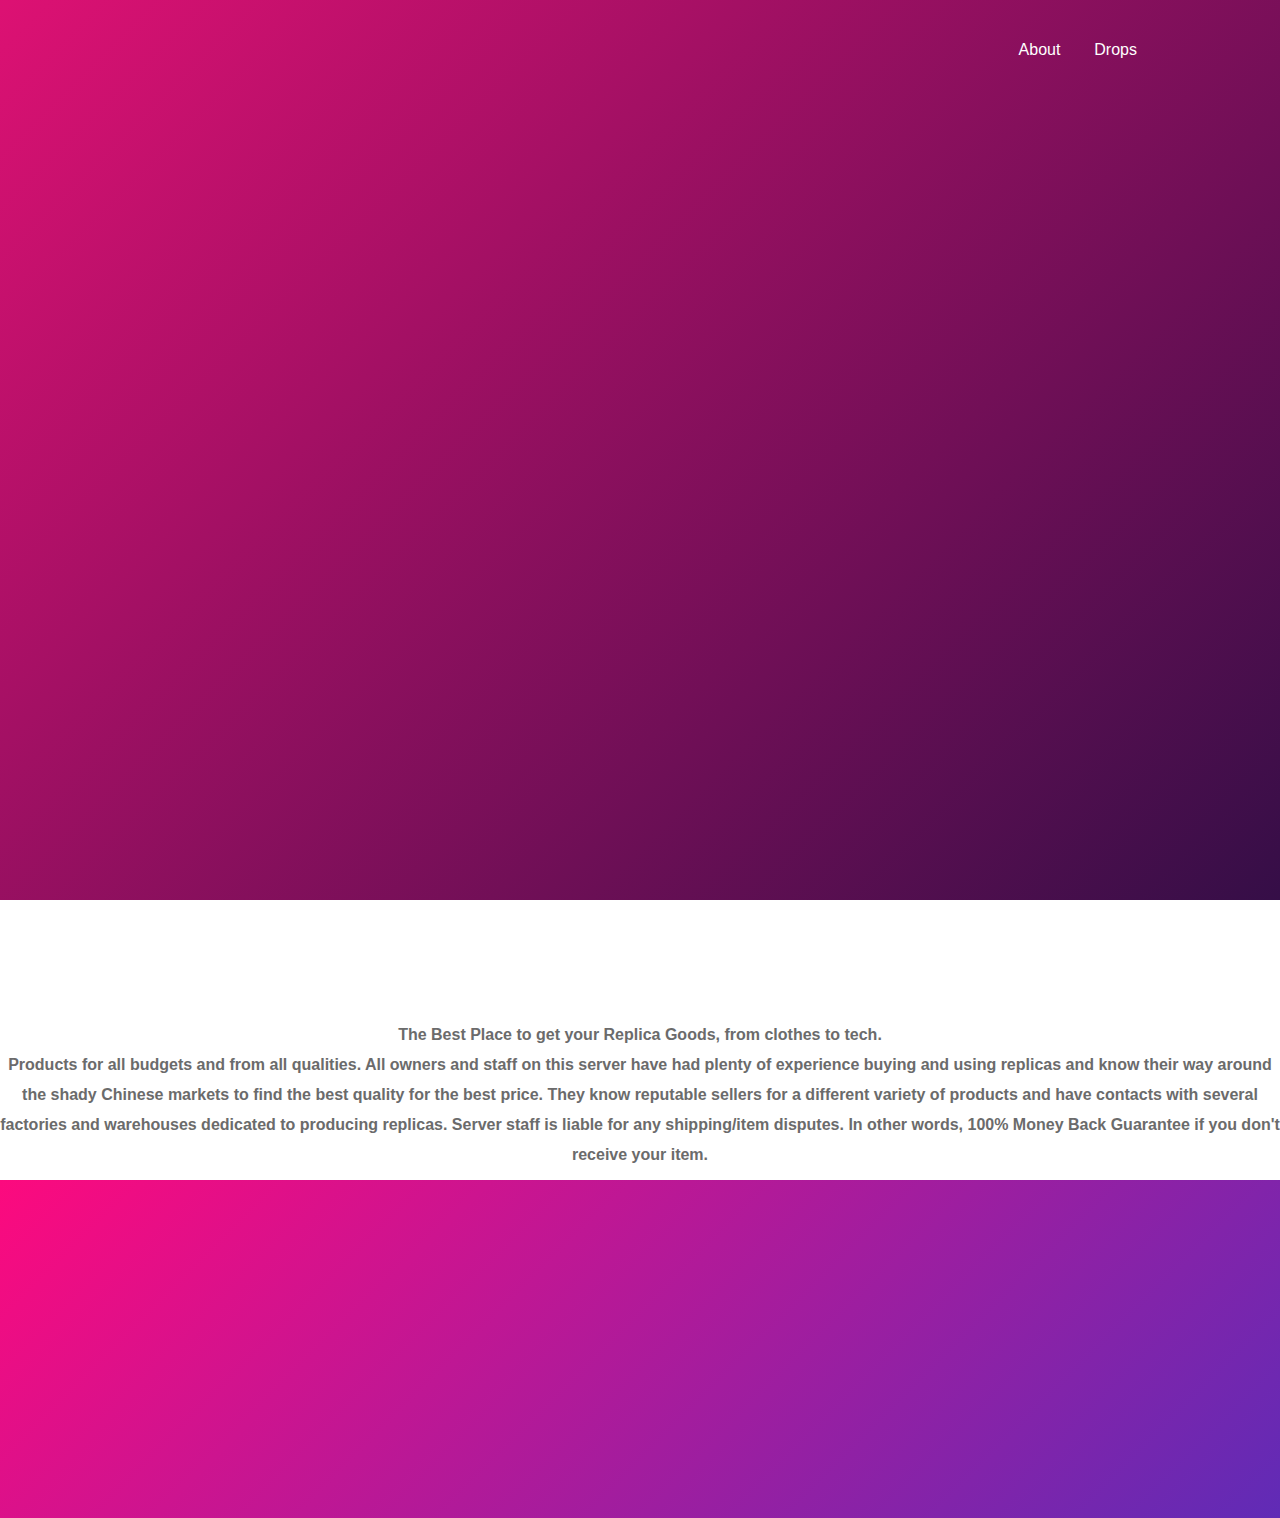
==== commit 557985f9: "added-abt" ====
--- a/raids/index.html
+++ b/raids/index.html
@@ -38,7 +38,7 @@
                     <div class="nav-menu-wrap">
                         <nav role="navigation" class="nav-menu-2 w-nav-menu">
                             <a href="#" class="nav-link w-nav-link">About</a>
-                            <a href="/drop.html" class="nav-link w-nav-link">Drops</a>
+                            <a href="/pages/drop.html" class="nav-link w-nav-link">Drops</a>
                         </nav>
                         <div class="menu-button w-nav-button">
                             <div class="menu-icon w-icon-nav-menu"></div>
@@ -56,6 +56,8 @@
             </div>
             <img src="https://uploads-ssl.webflow.com/5fed0a3c148d168e999ea239/5fed34bbb9e689dfbba9225a_Juice%20box.png" loading="lazy" style="-webkit-transform:translate3d(0, 60PX, 0) scale3d(1, 1, 1) rotateX(0) rotateY(0) rotateZ(0) skew(0, 0);-moz-transform:translate3d(0, 60PX, 0) scale3d(1, 1, 1) rotateX(0) rotateY(0) rotateZ(0) skew(0, 0);-ms-transform:translate3d(0, 60PX, 0) scale3d(1, 1, 1) rotateX(0) rotateY(0) rotateZ(0) skew(0, 0);transform:translate3d(0, 60PX, 0) scale3d(1, 1, 1) rotateX(0) rotateY(0) rotateZ(0) skew(0, 0);opacity:0" width="990" data-w-id="77e69727-c455-8e07-0990-833a661c94ea" alt="" class="hero-image"/>
         </div>
+        <h1 class="heading-5" style="text-align: center;">About Us</h1>
+<p class="paragraph-2" style="text-align: center;"><strong>The Best Place to get your Replica Goods, from clothes to tech.</strong><br /><strong>Products for all budgets and from all qualities. All owners and staff on this server have had plenty of experience buying and using replicas and know their way around the shady Chinese markets to find the best quality for the best price. They know reputable sellers for a different variety of products and have contacts with several factories and warehouses dedicated to producing replicas. Server staff is liable for any shipping/item disputes. In other words, 100% Money Back Guarantee if you don't receive your item.</strong></p>
         <div class="bottom-image-wrap w-clearfix">
             <img src="https://uploads-ssl.webflow.com/5fed0a3c148d168e999ea239/5fed3c218ef403497ccfd1d7_cover.1548171.2400x600-removebg-preview%20(2).png" width="2597" sizes="100vw" srcset="https://uploads-ssl.webflow.com/5fed0a3c148d168e999ea239/5fed3c218ef403497ccfd1d7_cover.1548171.2400x600-removebg-preview%20(2)-p-500.png 500w, https://uploads-ssl.webflow.com/5fed0a3c148d168e999ea239/5fed3c218ef403497ccfd1d7_cover.1548171.2400x600-removebg-preview%20(2)-p-800.png 800w, https://uploads-ssl.webflow.com/5fed0a3c148d168e999ea239/5fed3c218ef403497ccfd1d7_cover.1548171.2400x600-removebg-preview%20(2).png 1000w" alt="" class="image-5"/>
         </div>
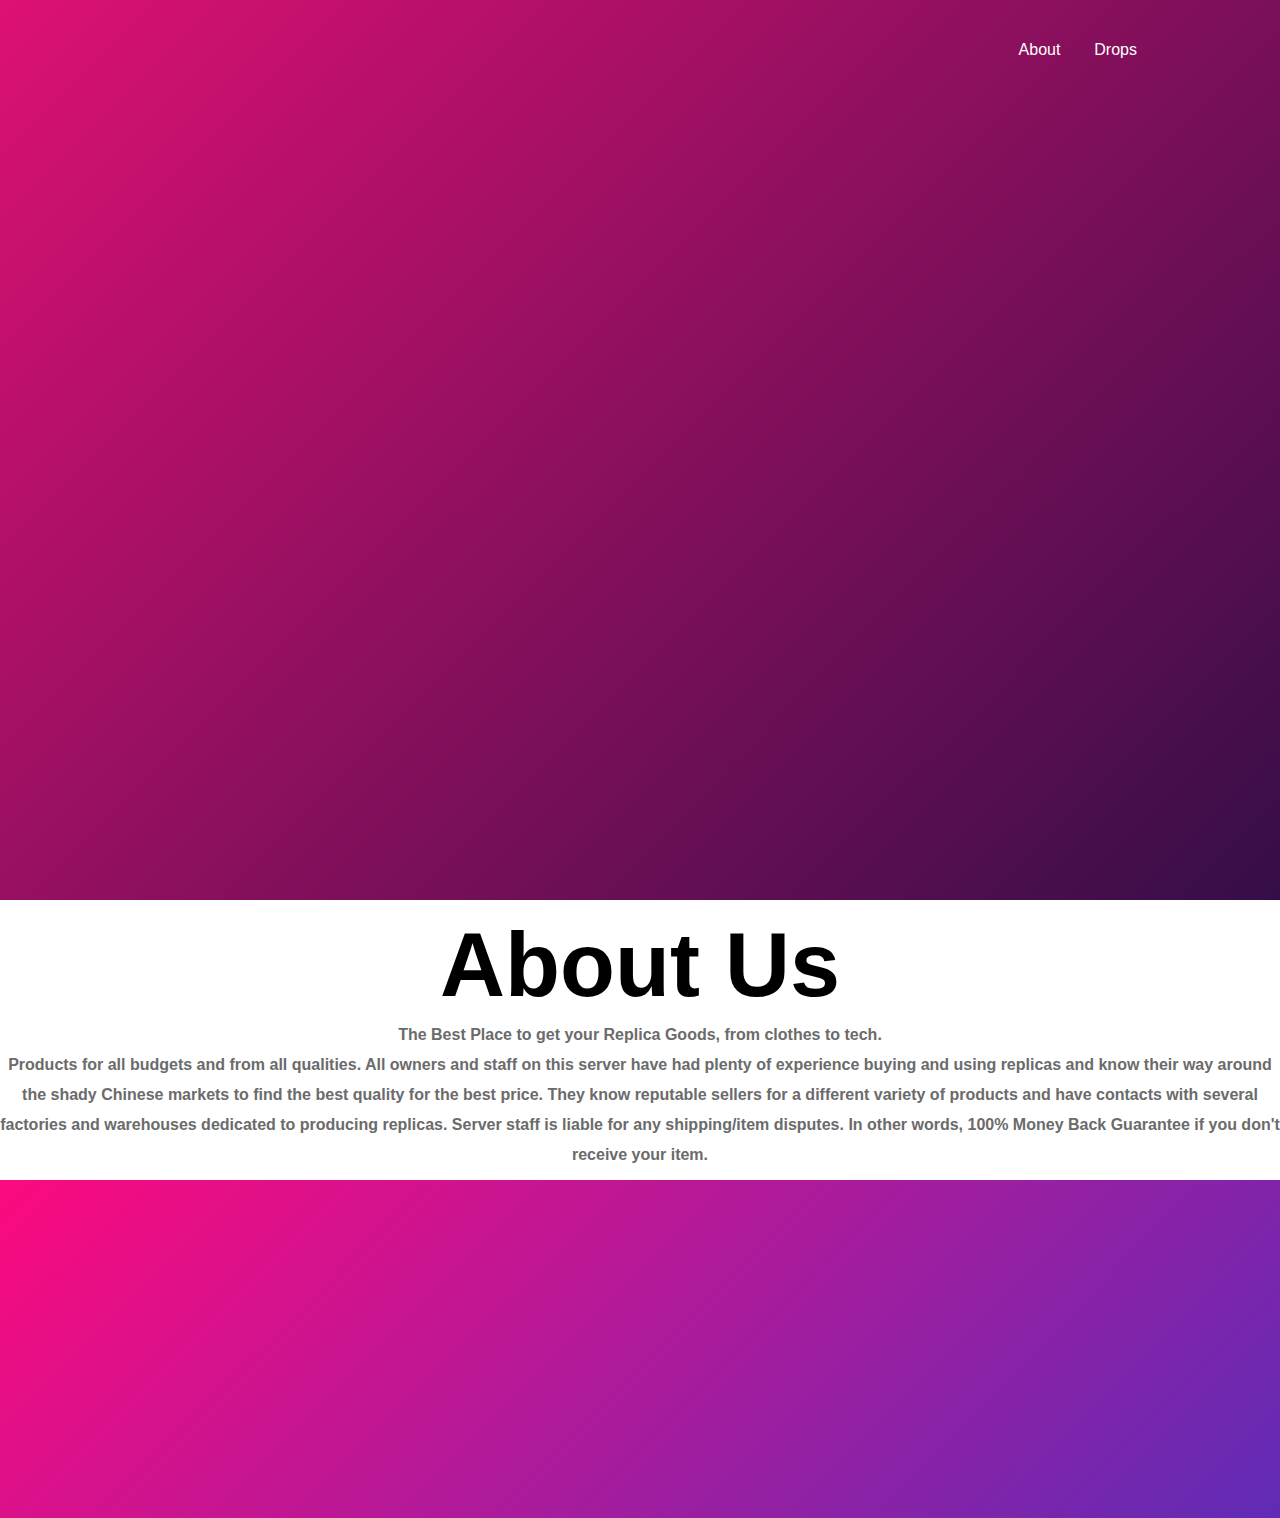
==== commit 7e004eaa: "added color" ====
--- a/raids/index.html
+++ b/raids/index.html
@@ -56,7 +56,7 @@
             </div>
             <img src="https://uploads-ssl.webflow.com/5fed0a3c148d168e999ea239/5fed34bbb9e689dfbba9225a_Juice%20box.png" loading="lazy" style="-webkit-transform:translate3d(0, 60PX, 0) scale3d(1, 1, 1) rotateX(0) rotateY(0) rotateZ(0) skew(0, 0);-moz-transform:translate3d(0, 60PX, 0) scale3d(1, 1, 1) rotateX(0) rotateY(0) rotateZ(0) skew(0, 0);-ms-transform:translate3d(0, 60PX, 0) scale3d(1, 1, 1) rotateX(0) rotateY(0) rotateZ(0) skew(0, 0);transform:translate3d(0, 60PX, 0) scale3d(1, 1, 1) rotateX(0) rotateY(0) rotateZ(0) skew(0, 0);opacity:0" width="990" data-w-id="77e69727-c455-8e07-0990-833a661c94ea" alt="" class="hero-image"/>
         </div>
-        <h1 class="heading-5" style="text-align: center;">About Us</h1>
+        <h1 style="text-align: center;"><span class="heading-5" style="text-align: center; color: #000000;">About Us</span></h1>
 <p class="paragraph-2" style="text-align: center;"><strong>The Best Place to get your Replica Goods, from clothes to tech.</strong><br /><strong>Products for all budgets and from all qualities. All owners and staff on this server have had plenty of experience buying and using replicas and know their way around the shady Chinese markets to find the best quality for the best price. They know reputable sellers for a different variety of products and have contacts with several factories and warehouses dedicated to producing replicas. Server staff is liable for any shipping/item disputes. In other words, 100% Money Back Guarantee if you don't receive your item.</strong></p>
         <div class="bottom-image-wrap w-clearfix">
             <img src="https://uploads-ssl.webflow.com/5fed0a3c148d168e999ea239/5fed3c218ef403497ccfd1d7_cover.1548171.2400x600-removebg-preview%20(2).png" width="2597" sizes="100vw" srcset="https://uploads-ssl.webflow.com/5fed0a3c148d168e999ea239/5fed3c218ef403497ccfd1d7_cover.1548171.2400x600-removebg-preview%20(2)-p-500.png 500w, https://uploads-ssl.webflow.com/5fed0a3c148d168e999ea239/5fed3c218ef403497ccfd1d7_cover.1548171.2400x600-removebg-preview%20(2)-p-800.png 800w, https://uploads-ssl.webflow.com/5fed0a3c148d168e999ea239/5fed3c218ef403497ccfd1d7_cover.1548171.2400x600-removebg-preview%20(2).png 1000w" alt="" class="image-5"/>
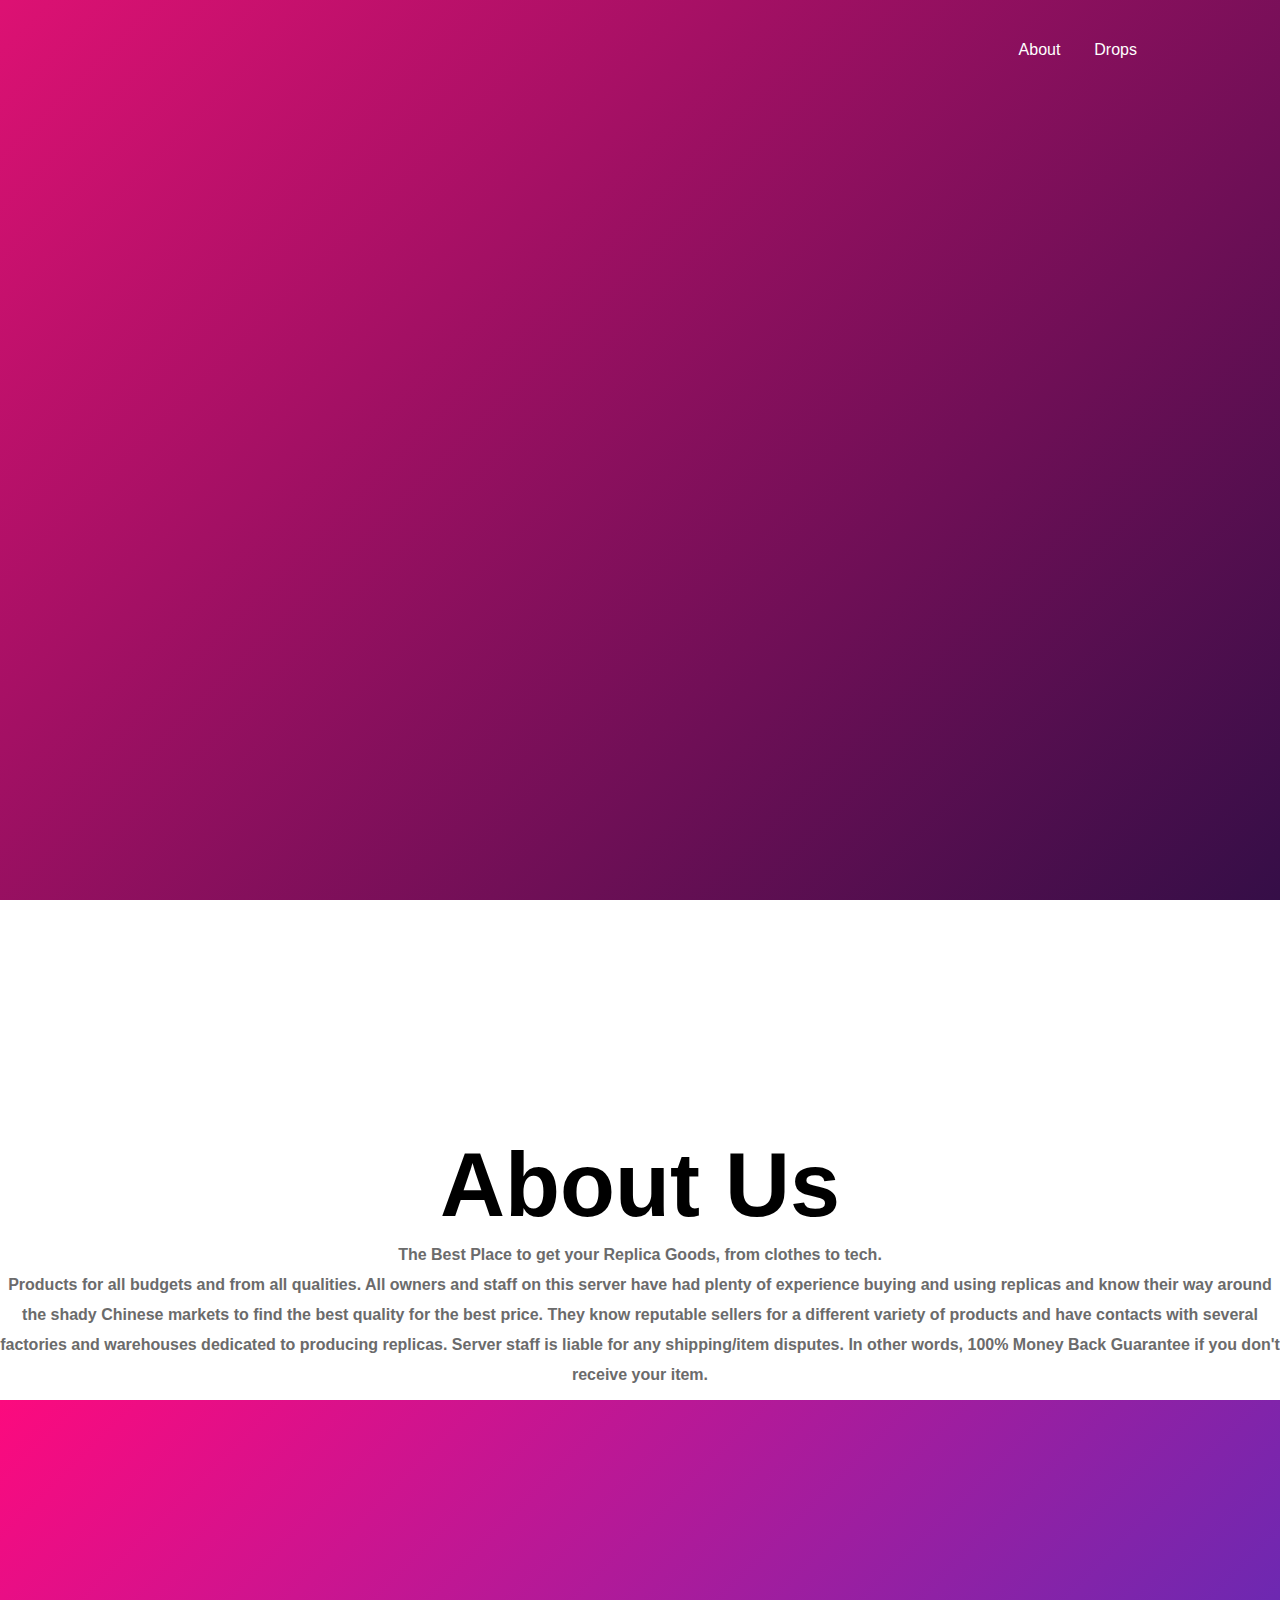
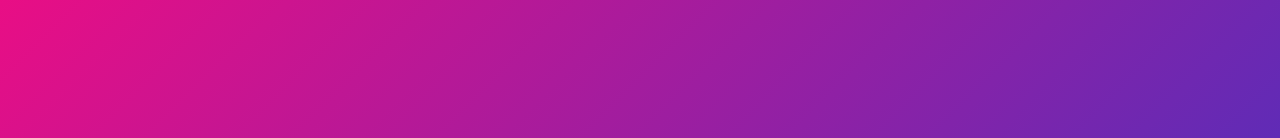
==== commit db72fae6: "spacers" ====
--- a/raids/index.html
+++ b/raids/index.html
@@ -56,6 +56,8 @@
             </div>
             <img src="https://uploads-ssl.webflow.com/5fed0a3c148d168e999ea239/5fed34bbb9e689dfbba9225a_Juice%20box.png" loading="lazy" style="-webkit-transform:translate3d(0, 60PX, 0) scale3d(1, 1, 1) rotateX(0) rotateY(0) rotateZ(0) skew(0, 0);-moz-transform:translate3d(0, 60PX, 0) scale3d(1, 1, 1) rotateX(0) rotateY(0) rotateZ(0) skew(0, 0);-ms-transform:translate3d(0, 60PX, 0) scale3d(1, 1, 1) rotateX(0) rotateY(0) rotateZ(0) skew(0, 0);transform:translate3d(0, 60PX, 0) scale3d(1, 1, 1) rotateX(0) rotateY(0) rotateZ(0) skew(0, 0);opacity:0" width="990" data-w-id="77e69727-c455-8e07-0990-833a661c94ea" alt="" class="hero-image"/>
         </div>
+        <h1 style="text-align: center;">&nbsp;</h1>
+<h1 style="text-align: center;">&nbsp;</h1>
         <h1 style="text-align: center;"><span class="heading-5" style="text-align: center; color: #000000;">About Us</span></h1>
 <p class="paragraph-2" style="text-align: center;"><strong>The Best Place to get your Replica Goods, from clothes to tech.</strong><br /><strong>Products for all budgets and from all qualities. All owners and staff on this server have had plenty of experience buying and using replicas and know their way around the shady Chinese markets to find the best quality for the best price. They know reputable sellers for a different variety of products and have contacts with several factories and warehouses dedicated to producing replicas. Server staff is liable for any shipping/item disputes. In other words, 100% Money Back Guarantee if you don't receive your item.</strong></p>
         <div class="bottom-image-wrap w-clearfix">
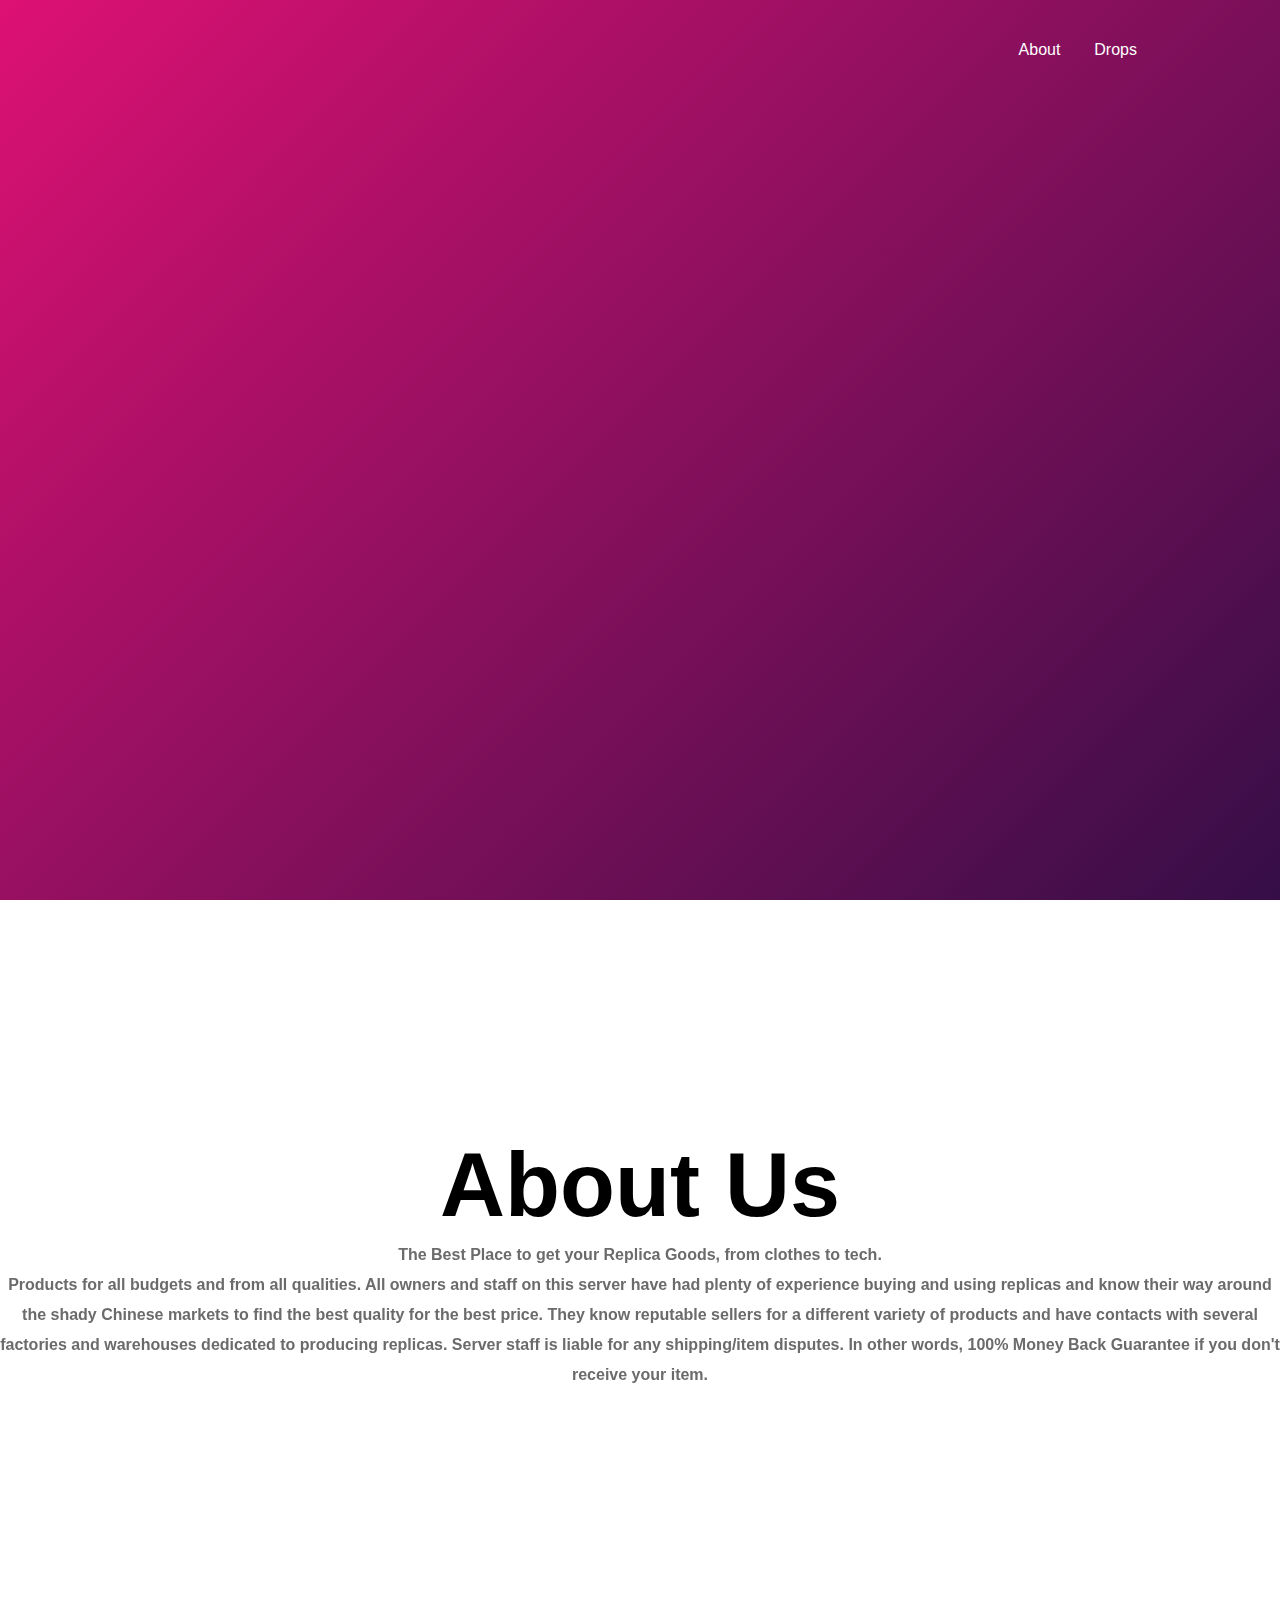
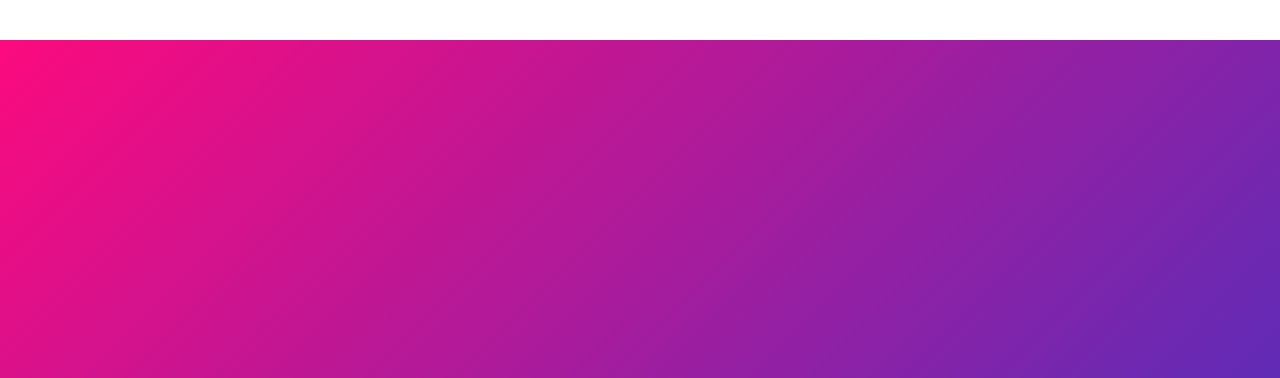
==== commit fb1e55df: "final v1" ====
--- a/raids/index.html
+++ b/raids/index.html
@@ -37,8 +37,8 @@
                     </div>
                     <div class="nav-menu-wrap">
                         <nav role="navigation" class="nav-menu-2 w-nav-menu">
-                            <a href="#" class="nav-link w-nav-link">About</a>
-                            <a href="/pages/drop.html" class="nav-link w-nav-link">Drops</a>
+                            <a href="#About-section" class="nav-link w-nav-link">About</a>
+                            <a href="drop.html" class="nav-link w-nav-link">Drops</a>
                         </nav>
                         <div class="menu-button w-nav-button">
                             <div class="menu-icon w-icon-nav-menu"></div>
@@ -56,10 +56,19 @@
             </div>
             <img src="https://uploads-ssl.webflow.com/5fed0a3c148d168e999ea239/5fed34bbb9e689dfbba9225a_Juice%20box.png" loading="lazy" style="-webkit-transform:translate3d(0, 60PX, 0) scale3d(1, 1, 1) rotateX(0) rotateY(0) rotateZ(0) skew(0, 0);-moz-transform:translate3d(0, 60PX, 0) scale3d(1, 1, 1) rotateX(0) rotateY(0) rotateZ(0) skew(0, 0);-ms-transform:translate3d(0, 60PX, 0) scale3d(1, 1, 1) rotateX(0) rotateY(0) rotateZ(0) skew(0, 0);transform:translate3d(0, 60PX, 0) scale3d(1, 1, 1) rotateX(0) rotateY(0) rotateZ(0) skew(0, 0);opacity:0" width="990" data-w-id="77e69727-c455-8e07-0990-833a661c94ea" alt="" class="hero-image"/>
         </div>
+        <div id="About-section" class="bottom-image-wrap w-clearfix">
         <h1 style="text-align: center;">&nbsp;</h1>
 <h1 style="text-align: center;">&nbsp;</h1>
         <h1 style="text-align: center;"><span class="heading-5" style="text-align: center; color: #000000;">About Us</span></h1>
-<p class="paragraph-2" style="text-align: center;"><strong>The Best Place to get your Replica Goods, from clothes to tech.</strong><br /><strong>Products for all budgets and from all qualities. All owners and staff on this server have had plenty of experience buying and using replicas and know their way around the shady Chinese markets to find the best quality for the best price. They know reputable sellers for a different variety of products and have contacts with several factories and warehouses dedicated to producing replicas. Server staff is liable for any shipping/item disputes. In other words, 100% Money Back Guarantee if you don't receive your item.</strong></p>
+<p class="paragraph-2" style="text-align: center;"><strong>The Best Place to get your Replica Goods, from clothes to tech.</strong><br /><strong>Products for all budgets and from all qualities. 
+    All owners and staff on this server have had plenty of experience buying and using replicas and know their way around the shady Chinese markets to find the best quality for the best price.
+    They know reputable sellers for a different variety of products and have contacts with several factories and warehouses dedicated to producing replicas. Server staff is liable for any shipping/item disputes. In other words, 100% Money Back Guarantee if you don't receive your item.</strong></p>
+<p class="paragraph-2" style="text-align: center;">&nbsp;</p>
+<p class="paragraph-2" style="text-align: center;">&nbsp;</p>
+<p class="paragraph-2" style="text-align: center;">&nbsp;</p>
+<p class="paragraph-2" style="text-align: center;">&nbsp;</p>
+<p class="paragraph-2" style="text-align: center;">&nbsp;</p>
+<p class="paragraph-2" style="text-align: center;">&nbsp;</p>
         <div class="bottom-image-wrap w-clearfix">
             <img src="https://uploads-ssl.webflow.com/5fed0a3c148d168e999ea239/5fed3c218ef403497ccfd1d7_cover.1548171.2400x600-removebg-preview%20(2).png" width="2597" sizes="100vw" srcset="https://uploads-ssl.webflow.com/5fed0a3c148d168e999ea239/5fed3c218ef403497ccfd1d7_cover.1548171.2400x600-removebg-preview%20(2)-p-500.png 500w, https://uploads-ssl.webflow.com/5fed0a3c148d168e999ea239/5fed3c218ef403497ccfd1d7_cover.1548171.2400x600-removebg-preview%20(2)-p-800.png 800w, https://uploads-ssl.webflow.com/5fed0a3c148d168e999ea239/5fed3c218ef403497ccfd1d7_cover.1548171.2400x600-removebg-preview%20(2).png 1000w" alt="" class="image-5"/>
         </div>
